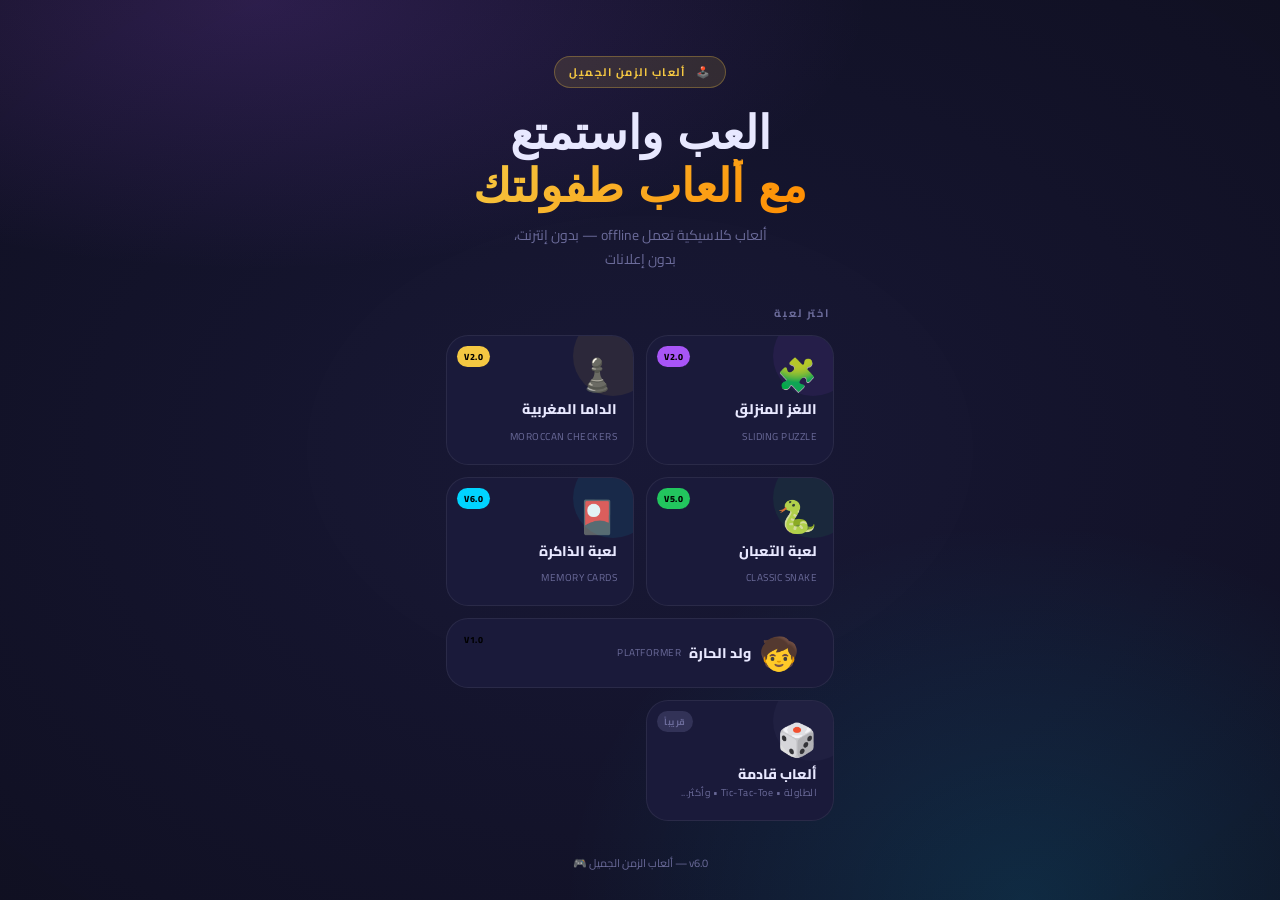
==== index.html @ 4010bbec "📚 README: توثيق جميع الألعاب الخمسة + تحديث Meta Tags - إضافة الألعاب المفقودة للـ README:   • 🎮 ولد" ====
<!DOCTYPE html>
<html lang="ar" dir="rtl">
<head>
  <meta charset="UTF-8" />
  <meta name="viewport" content="width=device-width, initial-scale=1.0, user-scalable=no" />
  <meta name="theme-color" content="#1a1a2e" />
  <meta name="description" content="5 ألعاب كلاسيكية — Sliding Puzzle + الداما المغربية + ولد الحارة (Mario) + Memory + Snake — PWA تعمل Offline" />
  <meta name="apple-mobile-web-app-capable" content="yes" />
  <meta name="apple-mobile-web-app-status-bar-style" content="black-translucent" />
  <meta name="apple-mobile-web-app-title" content="Puzzle" />

  <!-- Open Graph / Social Sharing -->
  <meta property="og:type"        content="website" />
  <meta property="og:url"         content="https://ayad-mounir.github.io/Puzzle/" />
  <meta property="og:title"       content="🎮 ألعاب الزمن الجميل — 5 ألعاب كلاسيكية" />
  <meta property="og:description" content="🧩 Sliding Puzzle + ♟️ الداما المغربية + 🎮 ولد الحارة + 🃏 Memory + 🐍 Snake — 5 ألعاب PWA تعمل Offline" />
  <meta property="og:image"       content="https://ayad-mounir.github.io/Puzzle/icons/icon-512.png" />
  <meta name="twitter:card"       content="summary" />
  <meta name="twitter:title"      content="🎮 ألعاب الزمن الجميل — 5 ألعاب كلاسيكية" />
  <meta name="twitter:description" content="🧩 Sliding Puzzle + ♟️ الداما المغربية + 🎮 Mario + 🃏 Memory + 🐍 Snake — PWA Offline" />
  <meta name="twitter:image"      content="https://ayad-mounir.github.io/Puzzle/icons/icon-512.png" />
  <link rel="manifest" href="manifest.json" />
  <link rel="apple-touch-icon" href="icons/icon-192.png" />
  <title>🎮 ألعاب الزمن الجميل</title>

  <!-- Google Fonts -->
  <link rel="preconnect" href="https://fonts.googleapis.com" />
  <link rel="preconnect" href="https://fonts.gstatic.com" crossorigin />
  <link href="https://fonts.googleapis.com/css2?family=Syne:wght@400;700;800&family=Cairo:wght@400;600;700&display=swap" rel="stylesheet" />
  <link href="https://fonts.googleapis.com/css2?family=Press+Start+2P&display=swap" rel="stylesheet" />

  <!-- ============================================================
       STYLESHEETS — Modular Architecture
       ============================================================ -->
  <!-- Shared Foundation -->
  <link rel="stylesheet" href="shared/design-system.css" />
  <link rel="stylesheet" href="shared/layout.css" />
  <link rel="stylesheet" href="shared/overlays.css" />
  <!-- Games -->
  <link rel="stylesheet" href="games/sliding-puzzle/style.css" />
  <link rel="stylesheet" href="games/dama/style.css" />
  <link rel="stylesheet" href="games/snake/style.css" />
  <link rel="stylesheet" href="games/memory/style.css" />
  <link rel="stylesheet" href="games/mario/style.css" />
  <link rel="stylesheet" href="shared/home.css" />
</head>

<body>

  <!-- Loading Screen -->
  <div class="loading-screen" id="loadingScreen">
    <div class="loader-ring"></div>
  </div>

  <!-- ============================================================
       HOME SCREEN — صفحة الاختيار
  ============================================================ -->
  <div id="homeScreen">

    <div class="home-hero">
      <div class="home-badge">🕹️ &nbsp; ألعاب الزمن الجميل</div>
      <h1 class="home-title">العب واستمتع<br><span>مع ألعاب طفولتك</span></h1>
      <p class="home-subtitle">ألعاب كلاسيكية تعمل offline — بدون إنترنت، بدون إعلانات</p>
    </div>

    <div class="home-section-label">اختر لعبة</div>

    <div class="home-games-grid">

      <div class="home-game-card" data-game="puzzle" onclick="enterGame('puzzle')">
        <div class="home-card-badge">v2.0</div>
        <div class="home-card-emoji">🧩</div>
        <div class="home-card-name">اللغز المنزلق</div>
        <div class="home-card-sub">SLIDING PUZZLE</div>
      </div>

      <div class="home-game-card" data-game="dama" onclick="enterGame('dama')">
        <div class="home-card-badge">v2.0</div>
        <div class="home-card-emoji">♟️</div>
        <div class="home-card-name">الداما المغربية</div>
        <div class="home-card-sub">MOROCCAN CHECKERS</div>
      </div>

      <div class="home-game-card" data-game="snake" onclick="enterGame('snake')">
        <div class="home-card-badge">v5.0</div>
        <div class="home-card-emoji">🐍</div>
        <div class="home-card-name">لعبة التعبان</div>
        <div class="home-card-sub">CLASSIC SNAKE</div>
      </div>

      <div class="home-game-card" data-game="memory" onclick="enterGame('memory')">
        <div class="home-card-badge">v6.0</div>
        <div class="home-card-emoji">🎴</div>
        <div class="home-card-name">لعبة الذاكرة</div>
        <div class="home-card-sub">MEMORY CARDS</div>
      </div>

      <div class="home-game-card" data-game="mario" onclick="enterGame('mario')">
        <div class="home-card-badge">v1.0</div>
        <div class="home-card-emoji">🧒</div>
        <div class="home-card-name">ولد الحارة</div>
        <div class="home-card-sub">PLATFORMER</div>
      </div>

      <div class="home-game-card" data-game="coming">
        <div class="home-card-coming">قريباً</div>
        <div class="home-card-emoji">🎲</div>
        <div style="flex:1">
          <div class="home-card-name">ألعاب قادمة</div>
          <div class="home-card-sub">الطاولة • Tic-Tac-Toe • وأكثر...</div>
        </div>
      </div>

    </div>

    <div class="home-footer">v6.0 — ألعاب الزمن الجميل 🎮</div>

  </div>

  <!-- Confetti Canvas -->
  <canvas id="confetti-canvas"></canvas>

  <!-- Share Toast -->
  <div class="share-toast" id="shareToast">✅ تم النسخ للحافظة!</div>

  <!-- Win Overlay -->
  <div class="win-overlay" id="winOverlay" role="dialog" aria-modal="true" aria-label="لقد فزت!">
    <div class="win-card">
      <div class="win-emoji">🎉</div>
      <div class="win-title">أحسنت!</div>
      <div class="win-subtitle">لقد حللت اللغز بنجاح</div>
      <div class="win-stats">
        <div class="win-stat">
          <div class="win-stat-label">الوقت</div>
          <div class="win-stat-value" id="winTime">0:00</div>
        </div>
        <div class="win-stat">
          <div class="win-stat-label">الحركات</div>
          <div class="win-stat-value" id="winMoves">0</div>
        </div>
      </div>
      <div class="win-new-record hidden" id="newRecordBadge">⭐ رقم قياسي جديد!</div>
      <div class="win-actions">
        <button class="btn btn-secondary" onclick="closeWin()">✕ إغلاق</button>
        <button class="btn btn-primary" onclick="startNewGame()">🔄 لعبة جديدة</button>
      </div>
      <button class="btn btn-share" onclick="shareScore()">📤 شارك نتيجتك</button>
    </div>
  </div>

  <!-- Win Overlay داما -->
  <div class="dama-message" id="damaMessage">
    <div class="dama-message-card">
      <div class="dama-win-emoji" id="damaWinEmoji">🏆</div>
      <div class="dama-win-title" id="damaWinTitle">فزت!</div>
      <div class="dama-win-sub" id="damaWinSub">أحسنت اللعب</div>
      <div style="display:flex;gap:10px;justify-content:center;margin-top:8px">
        <button class="btn btn-secondary" onclick="closeDamaMsg()">✕ إغلاق</button>
        <button class="btn btn-primary" onclick="damaNewGame()">🔄 لعبة جديدة</button>
      </div>
    </div>
  </div>

  <!-- Snake Game Over Overlay -->
  <div class="snake-overlay" id="snakeOverlay" role="dialog" aria-modal="true">
    <div class="snake-overlay-card">
      <div class="snake-overlay-emoji">🐍</div>
      <div class="snake-overlay-title">انتهت اللعبة!</div>
      <div class="snake-overlay-score" id="snakeOverlayScore">النقاط: 0</div>
      <div class="snake-overlay-record" id="snakeOverlayRecord"></div>
      <div class="snake-overlay-btns">
        <button class="btn btn-primary" onclick="SNAKE.newGame()">🔄 مجدداً</button>
      </div>
    </div>
  </div>

  <!-- Main App -->
  <div class="app-wrapper" id="appWrapper">

    <!-- Header -->
    <header class="header">
      <button class="home-back-btn" onclick="goHome()" title="الرئيسية">🏠 الرئيسية</button>
      <h1 class="header-title" id="mainTitle">🧩 Sliding Puzzle</h1>
      <p class="header-subtitle" id="mainSubtitle">اللغز المنزلق الكلاسيكي</p>
    </header>

    <!-- Install Banner -->
    <div class="install-banner" id="installBanner">
      <div>📱</div>
      <div class="install-banner-text">
        <strong>ثبّت التطبيق</strong><br>العب بدون إنترنت من شاشتك الرئيسية
      </div>
      <button class="btn-install" id="installBtn">تثبيت</button>
    </div>


    <!-- Upload Area (Images Mode) -->
    <div class="upload-area" id="uploadArea">
      <div class="upload-icon">🖼️</div>
      <div class="upload-text">
        <span>اختر صورة</span> لتقطيعها كلغز<br>
        <small style="color:var(--text-muted)">أو سنستخدم الصورة الافتراضية</small>
      </div>
      <input type="file" id="imageInput" accept="image/*" style="display:none"/>
      <button class="btn-install" onclick="document.getElementById('imageInput').click()">رفع</button>
    </div>

    <!-- Hint Overlay -->
    <div class="hint-overlay" id="hintOverlay">
      <img class="hint-img" id="hintImg" src="" alt="الصورة الكاملة"/>
      <div class="hint-label">اضغط في أي مكان للإغلاق</div>
    </div>

    <!-- Mode Switcher -->
    <div class="mode-switcher" role="group" aria-label="نوع اللعبة">
      <button class="mode-btn active" id="btnNumbers" onclick="switchMode('numbers')">🔢 أرقام</button>
      <button class="mode-btn" id="btnLetters" onclick="switchMode('letters')">🔤 حروف</button>
      <button class="mode-btn" id="btnImages"  onclick="switchMode('images')">🖼️ صور</button>
    </div>

    <!-- Difficulty Switcher -->
    <div class="difficulty-switcher" role="group" aria-label="مستوى الصعوبة">
      <button class="diff-btn active" id="diff3" onclick="switchDifficulty(3)">3×3 سهل</button>
      <button class="diff-btn"        id="diff4" onclick="switchDifficulty(4)">4×4 متوسط</button>
      <button class="diff-btn"        id="diff5" onclick="switchDifficulty(5)">5×5 صعب</button>
    </div>

    <!-- Stats Bar -->
    <div class="stats-bar">
      <div class="stat-card">
        <div class="stat-label">الوقت</div>
        <div class="stat-value" id="timerDisplay">0:00</div>
      </div>
      <div class="stat-card">
        <div class="stat-label">الحركات</div>
        <div class="stat-value" id="movesDisplay">0</div>
      </div>
      <div class="stat-card">
        <div class="stat-label">أفضل وقت</div>
        <div class="stat-value highlight" id="bestTimeDisplay">—</div>
      </div>
    </div>

    <!-- Game Board -->
    <div class="board-container" id="boardContainer">
      <div class="board" id="board" role="grid" aria-label="لوحة اللغز"></div>
    </div>

    <!-- Action Buttons -->
    <div class="actions">
      <button class="btn btn-secondary" id="hintBtn" onclick="showHint()" style="display:none;">💡 تلميح</button>
      <button class="btn btn-secondary" onclick="startNewGame()">🔀 خلط جديد</button>
      <button class="btn btn-primary"  onclick="resetBoard()">↩ إعادة</button>
      <button class="btn btn-solver"   id="solverBtn" onclick="toggleSolver()">🤖 حل</button>
    </div>

    <!-- Solver Info Bar -->
    <div class="solver-info" id="solverInfo">
      <div class="solver-info-dot"></div>
      <span>الحل التلقائي جارٍ</span>
      <span class="solver-steps" id="solverStepsLeft">—</span>
      <span>خطوة متبقية</span>
    </div>

    <!-- Secondary Controls: Mute + Ghost -->
    <div class="secondary-controls">
      <button class="ctrl-btn" id="muteBtn" onclick="toggleMute()">🔊 الصوت</button>
      <button class="ctrl-btn" id="ghostBtn" onclick="toggleGhostMode()">👻 الشبح</button>
    </div>

    <!-- High Score Panel -->
    <div class="highscore-panel">
      <div class="highscore-title">أفضل النتائج</div>
      <div class="highscore-row">
        <div class="hs-item">
          <div class="hs-label">أقل حركات</div>
          <div class="hs-value" id="hsBestMoves">—</div>
        </div>
        <div class="hs-item">
          <div class="hs-label">أفضل وقت</div>
          <div class="hs-value" id="hsBestTime">—</div>
        </div>
        <div class="hs-item">
          <div class="hs-label">مجموع الألعاب</div>
          <div class="hs-value" id="hsTotalGames">0</div>
        </div>
      </div>
    </div>

    <!-- ============================================================
         DAMA SECTION — الداما المغربية
    ============================================================ -->
    <div id="damaSection">

      <!-- Stats -->
      <div class="dama-stats">
        <div class="dama-stat">
          <div class="dama-stat-label">قطع الأحمر</div>
          <div class="dama-stat-value red" id="damaRedCount">12</div>
        </div>
        <div class="dama-stat">
          <div class="dama-stat-label">الحركة رقم</div>
          <div class="dama-stat-value" id="damaMoveCount">0</div>
        </div>
        <div class="dama-stat">
          <div class="dama-stat-label">قطع الأزرق</div>
          <div class="dama-stat-value blue" id="damaBlueCount">12</div>
        </div>
      </div>

      <!-- Turn Indicator -->
      <div class="dama-turn">
        <div class="turn-dot" id="turnDot"></div>
        <span id="turnText">دور اللاعب الأحمر</span>
      </div>

      <!-- AI Badge -->
      <div class="dama-ai-badge" id="damaAiBadge">
        <div class="dama-ai-dot"></div>
        <span>الذكاء الاصطناعي يفكر...</span>
      </div>

      <!-- Board -->
      <div class="dama-board-wrap">
        <div class="dama-board" id="damaBoard"></div>
      </div>

      <!-- Actions -->
      <div class="dama-actions">
        <button class="btn btn-secondary" onclick="damaNewGame()">🔄 لعبة جديدة</button>
        <button class="btn btn-primary"   onclick="damaUndoMove()">↩ تراجع</button>
        <button class="btn btn-solver"    id="damaAiToggle" onclick="toggleDamaAI()">🤖 لاعب آلي</button>
      </div>

      <!-- Rules -->
      <div class="dama-rules">
        <div class="dama-rules-title">📖 قواعد الداما المغربية</div>
        <ul style="padding-right:16px">
          <li>🔴 الأحمر يبدأ من الأسفل ويتحرك للأعلى</li>
          <li>🔵 الأزرق يبدأ من الأعلى ويتحرك للأسفل</li>
          <li>الأكل: القفز فوق قطعة الخصم قطرياً</li>
          <li>الأكل إجباري — لا يمكن تفاديه</li>
          <li>الأكل المتعدد: إذا أمكن الأكل مرة أخرى تواصل</li>
          <li>♛ الملكة: تصل آخر صف وتتحرك بحرية قطرياً</li>
          <li>الفوز: من يأكل كل قطع الخصم أو يشلّه</li>
        </ul>
      </div>

    </div><!-- end damaSection -->

    <!-- ============================================================
         SNAKE SECTION — Retro CRT (ported from Snake-Game-Classic)
    ============================================================ -->
    <div id="snakeSection">

      <!-- HUD -->
      <div id="snakeHud">
        <div class="s-block">
          <div class="s-label">SCORE</div>
          <div class="s-val" id="snakeHudScore">0</div>
        </div>
        <div class="s-block">
          <div class="s-label">LEVEL</div>
          <div class="s-val" id="snakeHudLevel">1</div>
        </div>
        <div class="s-block">
          <div class="s-label">BEST</div>
          <div class="s-val" id="snakeHudBest">0</div>
        </div>
      </div>

      <!-- Canvas -->
      <div class="snake-board-wrap">
        <canvas id="snakeCanvas"></canvas>

        <!-- Level Flash -->
        <div id="snakeLevelFlash"></div>

        <!-- Start Overlay -->
        <div class="snake-ov show" id="snakeOvStart">
          <h2>SNAKE<br>CLASSIC</h2>
          <div class="ov-sub">أسهم / WASD للتحرك<br>SPACE للإيقاف المؤقت</div>
          <button class="snake-ov-btn" id="snakeOvStartBtn">&#9654;  START</button>
        </div>

        <!-- Pause Overlay -->
        <div class="snake-ov" id="snakeOvPause">
          <h2>PAUSED</h2>
          <button class="snake-ov-btn" id="snakeOvResumeBtn">&#9654;  RESUME</button>
        </div>

        <!-- Game Over Overlay -->
        <div class="snake-ov" id="snakeOvOver">
          <h2>GAME<br>OVER</h2>
          <div class="ov-score" id="snakeOvScore"></div>
          <button class="snake-ov-btn" id="snakeOvRetryBtn">&#8635;  PLAY AGAIN</button>
        </div>
      </div>

      <!-- D-Pad — fully inline, no CSS dependency -->
      <div id="snakeDpad" style="
        display:grid;
        grid-template-columns:repeat(3,1fr);
        grid-template-rows:repeat(2,48px);
        gap:6px;
        width:min(420px, 100vw - 16px);
        padding:10px 4px 0;
        direction:ltr;
      ">
        <div style="grid-column:2;grid-row:1">
          <button id="s-btn-up" style="width:100%;height:100%;background:rgba(0,255,65,.12);border:2px solid #00aa44;color:#00ff41;font-size:20px;border-radius:6px;cursor:pointer;">&#9650;</button>
        </div>
        <div style="grid-column:1;grid-row:2">
          <button id="s-btn-left" style="width:100%;height:100%;background:rgba(0,255,65,.12);border:2px solid #00aa44;color:#00ff41;font-size:20px;border-radius:6px;cursor:pointer;">&#9668;</button>
        </div>
        <div style="grid-column:2;grid-row:2">
          <button id="s-btn-down" style="width:100%;height:100%;background:rgba(0,255,65,.12);border:2px solid #00aa44;color:#00ff41;font-size:20px;border-radius:6px;cursor:pointer;">&#9660;</button>
        </div>
        <div style="grid-column:3;grid-row:2">
          <button id="s-btn-right" style="width:100%;height:100%;background:rgba(0,255,65,.12);border:2px solid #00aa44;color:#00ff41;font-size:20px;border-radius:6px;cursor:pointer;">&#9658;</button>
        </div>
      </div>

      <!-- Speed -->
      <div class="snake-speed">
        <button class="speed-btn" data-speed="slow"   onclick="SNAKE.setSpeed('slow')">&#x1F422; SLOW</button>
        <button class="speed-btn active" data-speed="medium" onclick="SNAKE.setSpeed('medium')">&#x1F40D; NORMAL</button>
        <button class="speed-btn" data-speed="fast"   onclick="SNAKE.setSpeed('fast')">&#x26A1; FAST</button>
      </div>

      <div id="snakePauseHint">[ SPACE ] PAUSE</div>

    </div><!-- end snakeSection -->

    <!-- ============================================================
         MEMORY SECTION — لعبة الذاكرة
    ============================================================ -->
    <div id="memorySection">

      <!-- Stats -->
      <div class="mem-stats">
        <div class="mem-stat">
          <div class="mem-stat-label">الوقت</div>
          <div class="mem-stat-value" id="memTimer">0:00</div>
        </div>
        <div class="mem-stat">
          <div class="mem-stat-label">الحركات</div>
          <div class="mem-stat-value" id="memMoves">0</div>
        </div>
        <div class="mem-stat">
          <div class="mem-stat-label">الأزواج</div>
          <div class="mem-stat-value" id="memPairs">0 / 8</div>
        </div>
        <div class="mem-stat">
          <div class="mem-stat-label">أفضل</div>
          <div class="mem-stat-value highlight" id="memBest">—</div>
        </div>
      </div>

      <!-- Difficulty -->
      <div class="mem-difficulty">
        <button class="mem-diff-btn active" id="memDiff4">4×4 سهل</button>
        <button class="mem-diff-btn"        id="memDiff6">6×6 صعب</button>
      </div>

      <!-- Board -->
      <div class="mem-board-wrap">
        <div class="mem-board grid-4" id="memBoard"></div>
      </div>

      <!-- Actions -->
      <div class="mem-actions">
        <button class="btn btn-primary" id="memNewBtn">🔀 لعبة جديدة</button>
      </div>

    </div><!-- end memorySection -->

    <!-- Win Overlay — Memory -->
    <div class="mem-win-overlay" id="memWinOverlay">
      <div class="mem-win-card">
        <div class="mem-win-emoji">🎉</div>
        <div class="mem-win-title">أحسنت!</div>
        <div class="mem-win-sub">وجدت كل الأزواج</div>
        <div class="mem-win-stats">
          <div class="mem-win-stat">
            <div class="mem-win-stat-label">الوقت</div>
            <div class="mem-win-stat-value" id="memWinTime">0:00</div>
          </div>
          <div class="mem-win-stat">
            <div class="mem-win-stat-label">الحركات</div>
            <div class="mem-win-stat-value" id="memWinMoves">0</div>
          </div>
        </div>
        <div class="mem-record-badge" id="memRecordBadge">⭐ رقم قياسي جديد!</div>
        <div class="mem-win-btns">
          <button class="btn btn-secondary" id="memWinClose">✕ إغلاق</button>
          <button class="btn btn-primary"   id="memWinNew">🔄 مجدداً</button>
        </div>
      </div>
    </div>

    <footer class="footer" id="mainFooter">v5.0 — التعبان الكلاسيكي 🐍</footer>

    <!-- ============================================================
         MARIO SECTION — ولد الحارة
    ============================================================ -->
    <div id="marioSection">

      <!-- Rotate Prompt -->
      <div class="mario-rotate-prompt" id="marioRotatePrompt">
        <div class="rotate-icon">📱</div>
        <div class="rotate-text">دوّر الشاشة للعب أفضل!</div>
        <div class="rotate-sub">اللعبة مصممة للعرض الأفقي</div>
        <button class="rotate-skip-btn" id="marioRotateSkip">العب عمودياً</button>
      </div>

      <!-- Game -->
      <div class="mario-game-wrap">
        <canvas id="platformerCanvas"></canvas>

        <!-- Controls -->
        <div class="mario-controls" dir="ltr">
          <div class="mario-dpad">
            <button class="mario-btn" id="p-btn-left">◀</button>
            <button class="mario-btn" id="p-btn-right">▶</button>
          </div>
          <button class="mario-btn" id="p-btn-pause">⏸</button>
          <button class="mario-btn" id="p-btn-jump">⬆</button>
        </div>
      </div>

    </div>

  </div><!-- end app-wrapper -->

  <!-- ============================================================
       SCRIPTS — Load Order Matters
       ============================================================ -->
  <script src="shared/utils.js"></script>
  <script src="games/sliding-puzzle/solver.js"></script>
  <script src="games/sliding-puzzle/game.js"></script>
  <script src="games/dama/game.js"></script>
  <script src="games/snake/game.js"></script>
  <script src="games/memory/game.js"></script>
  <script src="games/mario/game.js"></script>
  <script src="shared/app.js"></script>

</body>
</html>
---- shared/design-system.css ----
/* ============================================================
       DESIGN SYSTEM — VARIABLES
    ============================================================ */
    :root {
      --bg-deep:        #0d0d1a;
      --bg-surface:     #12122a;
      --bg-card:        #1a1a3a;
      --bg-tile:        #1e2050;
      --tile-face:      #252868;
      --tile-shadow-d:  #0a0a1c;
      --tile-shadow-l:  #2e3480;
      --accent-gold:    #f5c842;
      --accent-cyan:    #00d4ff;
      --accent-violet:  #a855f7;
      --text-primary:   #e8e8ff;
      --text-muted:     #6b6b9a;
      --text-tile:      #ffffff;
      --success:        #22c55e;
      --danger:         #ef4444;
      --radius-tile:    14px;
      --radius-card:    20px;
      --gap:            10px;
      --tile-size:      min(calc((90vw - 40px) / 3), 140px);
      --transition-tile: 220ms cubic-bezier(0.34, 1.56, 0.64, 1);
    }

    /* ============================================================
       RESET & BASE
    ============================================================ */
    *, *::before, *::after {
      box-sizing: border-box;
      margin: 0;
      padding: 0;
      -webkit-tap-highlight-color: transparent;
    }

    html, body {
      height: 100%;
      overscroll-behavior: none;
      overflow: hidden;
    }

    body {
      font-family: 'Cairo', 'Syne', sans-serif;
      background: var(--bg-deep);
      color: var(--text-primary);
      min-height: 100dvh;
      display: flex;
      flex-direction: column;
      align-items: center;
      overflow-x: hidden;
      overflow-y: auto;
      -webkit-overflow-scrolling: touch;
    }

    /* ============================================================
       ANIMATED BACKGROUND
    ============================================================ */
    body::before {
      content: '';
      position: fixed;
      inset: 0;
      background:
        radial-gradient(ellipse 80% 60% at 20% 10%, rgba(168, 85, 247, 0.12) 0%, transparent 60%),
        radial-gradient(ellipse 60% 80% at 80% 90%, rgba(0, 212, 255, 0.10) 0%, transparent 60%),
        radial-gradient(ellipse 100% 100% at 50% 50%, rgba(26, 26, 58, 0.8) 0%, var(--bg-deep) 100%);
      pointer-events: none;
      z-index: 0;
    }
---- shared/layout.css ----
/* ============================================================
   LAYOUT — WRAPPER, HEADER, GAME SELECTOR, FOOTER, RESPONSIVE, LOADING, INSTALL BANNER
   ============================================================ */

    /* ============================================================
       LAYOUT WRAPPER
    ============================================================ */
    .app-wrapper {
      position: relative;
      z-index: 1;
      width: 100%;
      max-width: 480px;
      min-height: 100dvh;
      padding: 20px 16px 32px;
      display: flex;
      flex-direction: column;
      align-items: center;
      gap: 18px;
    }

    /* ============================================================
       HEADER
    ============================================================ */
    .header {
      width: 100%;
      text-align: center;
      position: relative;
    }

    .header-title {
      font-family: 'Syne', sans-serif;
      font-size: clamp(1.8rem, 7vw, 2.4rem);
      font-weight: 800;
      letter-spacing: -0.5px;
      background: linear-gradient(135deg, var(--accent-gold) 0%, var(--accent-cyan) 60%, var(--accent-violet) 100%);
      -webkit-background-clip: text;
      -webkit-text-fill-color: transparent;
      background-clip: text;
      line-height: 1.1;
    }

    .header-subtitle {
      font-size: 0.8rem;
      color: var(--text-muted);
      margin-top: 4px;
      letter-spacing: 2px;
      text-transform: uppercase;
    }


    /* ============================================================
       INSTALL BANNER
    ============================================================ */
    .install-banner {
      width: 100%;
      background: linear-gradient(135deg, rgba(168,85,247,0.15), rgba(0,212,255,0.1));
      border: 1px solid rgba(168,85,247,0.25);
      border-radius: var(--radius-card);
      padding: 14px 16px;
      display: flex;
      align-items: center;
      gap: 12px;
      display: none;
    }

    .install-banner.visible {
      display: flex;
    }

    .install-banner-text {
      flex: 1;
      font-size: 0.82rem;
      color: var(--text-primary);
      line-height: 1.4;
    }

    .install-banner-text strong {
      color: var(--accent-cyan);
    }

    .btn-install {
      background: linear-gradient(135deg, var(--accent-violet), var(--accent-cyan));
      color: #fff;
      border: none;
      border-radius: 50px;
      padding: 8px 16px;
      font-family: 'Cairo', sans-serif;
      font-size: 0.78rem;
      font-weight: 700;
      cursor: pointer;
      white-space: nowrap;
      box-shadow: 0 2px 10px rgba(168,85,247,0.3);
    }

    /* ============================================================
       FOOTER
    ============================================================ */
    .footer {
      text-align: center;
      color: var(--text-muted);
      font-size: 0.7rem;
      letter-spacing: 1px;
      opacity: 0.6;
    }

    /* ============================================================
       RESPONSIVE
    ============================================================ */
    @media (min-width: 480px) {
      .app-wrapper {
        padding: 28px 24px 40px;
        gap: 20px;
      }

      .board-container {
        max-width: 400px;
      }
    }

    @media (prefers-reduced-motion: reduce) {
      .tile {
        transition: none !important;
      }
    }


    /* ============================================================
       LOADING SCREEN
    ============================================================ */
    .loading-screen {
      position: fixed;
      inset: 0;
      background: var(--bg-deep);
      display: flex;
      align-items: center;
      justify-content: center;
      z-index: 2000;
      transition: opacity 500ms ease;
    }

    .loading-screen.hidden {
      opacity: 0;
      display: none !important;
      pointer-events: none;
    }

    .loader-ring {
      width: 56px;
      height: 56px;
      border: 3px solid rgba(255,255,255,0.05);
      border-top-color: var(--accent-violet);
      border-right-color: var(--accent-cyan);
      border-radius: 50%;
      animation: spin 800ms linear infinite;
    }

    @keyframes spin {
      to { transform: rotate(360deg); }
    }


    /* ── Back to Home button ── */
    .home-back-btn {
      position: absolute;
      left: 12px;
      top: 50%;
      transform: translateY(-50%);
      background: rgba(255,255,255,0.07);
      border: 1px solid rgba(255,255,255,0.12);
      border-radius: 12px;
      color: var(--text-muted);
      font-size: 12px;
      font-weight: 700;
      padding: 7px 11px;
      cursor: pointer;
      transition: all 180ms ease;
      font-family: 'Cairo', sans-serif;
      white-space: nowrap;
      direction: rtl;
    }
    .home-back-btn:hover {
      background: rgba(255,255,255,0.13);
      color: var(--text-primary);
    }

    /* ============================================================
       GAME SELECTOR — 2×2 GRID
    ============================================================ */
    .game-selector {
      width: 100%;
      display: grid;
      grid-template-columns: 1fr 1fr;
      gap: 8px;
    }

    .game-tab {
      padding: 12px 8px;
      border-radius: 16px;
      border: 1.5px solid rgba(255,255,255,0.08);
      cursor: pointer;
      font-family: 'Cairo', sans-serif;
      font-size: 0.88rem;
      font-weight: 700;
      color: var(--text-muted);
      background: var(--bg-card);
      transition: all 220ms ease;
      white-space: nowrap;
      text-align: center;
      letter-spacing: 0.3px;
    }

    .game-tab.active {
      background: linear-gradient(135deg, #f5c842, #ff8c00);
      color: #1a0a00;
      border-color: transparent;
      box-shadow: 0 4px 16px rgba(245,200,66,0.4);
    }

    .game-tab:hover:not(.active) {
      border-color: rgba(255,255,255,0.18);
      color: var(--text-primary);
    }
---- shared/overlays.css ----
/* ============================================================
   OVERLAYS — WIN, CONFETTI, SHARE
   ============================================================ */

    /* ============================================================
       WIN OVERLAY
    ============================================================ */
    .win-overlay {
      position: fixed;
      inset: 0;
      background: rgba(10, 10, 26, 0.88);
      backdrop-filter: blur(12px);
      -webkit-backdrop-filter: blur(12px);
      display: flex;
      align-items: center;
      justify-content: center;
      z-index: 1000;
      opacity: 0;
      visibility: hidden;
      transition: opacity 400ms ease, visibility 400ms ease;
    }

    .win-overlay.visible {
      opacity: 1;
      visibility: visible;
    }

    .win-card {
      background: var(--bg-card);
      border-radius: 28px;
      padding: 36px 32px;
      text-align: center;
      max-width: 320px;
      width: 90%;
      border: 1px solid rgba(255,255,255,0.08);
      box-shadow:
        0 30px 80px rgba(0,0,0,0.8),
        0 0 60px rgba(168,85,247,0.2),
        inset 0 1px 0 rgba(255,255,255,0.08);
      transform: scale(0.8) translateY(20px);
      transition: transform 400ms cubic-bezier(0.34, 1.56, 0.64, 1);
    }

    .win-overlay.visible .win-card {
      transform: scale(1) translateY(0);
    }

    .win-emoji {
      font-size: 4rem;
      line-height: 1;
      margin-bottom: 12px;
      animation: bounce-emoji 600ms cubic-bezier(0.34, 1.56, 0.64, 1) 200ms both;
    }

    @keyframes bounce-emoji {
      from { transform: scale(0) rotate(-10deg); }
      to   { transform: scale(1) rotate(0deg); }
    }

    .win-title {
      font-family: 'Syne', sans-serif;
      font-size: 1.8rem;
      font-weight: 800;
      background: linear-gradient(135deg, var(--accent-gold), var(--accent-cyan));
      -webkit-background-clip: text;
      -webkit-text-fill-color: transparent;
      background-clip: text;
      margin-bottom: 6px;
    }

    .win-subtitle {
      color: var(--text-muted);
      font-size: 0.85rem;
      margin-bottom: 24px;
    }

    .win-stats {
      display: flex;
      gap: 12px;
      justify-content: center;
      margin-bottom: 24px;
    }

    .win-stat {
      background: var(--bg-surface);
      border-radius: 14px;
      padding: 12px 20px;
      min-width: 100px;
    }

    .win-stat-label {
      font-size: 0.65rem;
      color: var(--text-muted);
      letter-spacing: 1.5px;
      text-transform: uppercase;
      margin-bottom: 4px;
    }

    .win-stat-value {
      font-family: 'Syne', sans-serif;
      font-size: 1.4rem;
      font-weight: 700;
      color: var(--accent-gold);
    }

    .win-new-record {
      background: linear-gradient(135deg, rgba(245,200,66,0.15), rgba(245,200,66,0.05));
      border: 1px solid rgba(245,200,66,0.3);
      border-radius: 50px;
      padding: 6px 16px;
      font-size: 0.75rem;
      color: var(--accent-gold);
      letter-spacing: 1px;
      margin-bottom: 16px;
      display: inline-block;
    }

    .win-new-record.hidden { display: none; }

    .win-actions {
      display: flex;
      gap: 10px;
    }

    /* ============================================================
       CONFETTI CANVAS
    ============================================================ */
    #confetti-canvas {
      position: fixed;
      inset: 0;
      pointer-events: none;
      z-index: 999;
    }


    /* ============================================================
       SHARE BUTTON (Win Overlay)
    ============================================================ */
    .btn-share {
      background: linear-gradient(135deg, #0ea5e9 0%, #06b6d4 100%);
      color: #fff;
      box-shadow: 0 4px 16px rgba(14,165,233,0.3), inset 0 1px 0 rgba(255,255,255,0.2);
      margin-top: 8px;
      width: 100%;
    }

    .btn-share:hover {
      background: linear-gradient(135deg, #38bdf8 0%, #22d3ee 100%);
      box-shadow: 0 6px 20px rgba(14,165,233,0.4);
      transform: translateY(-1px);
    }

    .share-toast {
      position: fixed;
      bottom: 32px;
      left: 50%;
      transform: translateX(-50%) translateY(20px);
      background: var(--bg-card);
      color: var(--accent-cyan);
      border: 1px solid rgba(0,212,255,0.3);
      border-radius: 50px;
      padding: 10px 24px;
      font-size: 0.85rem;
      font-weight: 600;
      z-index: 2000;
      opacity: 0;
      transition: opacity 300ms ease, transform 300ms ease;
      pointer-events: none;
      white-space: nowrap;
    }

    .share-toast.visible {
      opacity: 1;
      transform: translateX(-50%) translateY(0);
    }
---- games/sliding-puzzle/style.css ----
/* ============================================================
   SLIDING PUZZLE — Styles
   ============================================================ */

    /* ============================================================
       MODE SWITCHER
    ============================================================ */
    .mode-switcher {
      display: flex;
      gap: 8px;
      background: var(--bg-card);
      border-radius: 50px;
      padding: 5px;
      border: 1px solid rgba(255,255,255,0.06);
      box-shadow:
        0 4px 20px rgba(0,0,0,0.4),
        inset 0 1px 0 rgba(255,255,255,0.05);
    }

    .mode-btn {
      padding: 8px 18px;
      border-radius: 50px;
      border: none;
      cursor: pointer;
      font-family: 'Cairo', sans-serif;
      font-size: 0.82rem;
      font-weight: 600;
      letter-spacing: 0.5px;
      color: var(--text-muted);
      background: transparent;
      transition: all 200ms ease;
      white-space: nowrap;
    }

    .mode-btn.active {
      background: linear-gradient(135deg, var(--accent-violet), var(--accent-cyan));
      color: #fff;
      box-shadow: 0 2px 12px rgba(168, 85, 247, 0.4);
    }

    .mode-btn:hover:not(.active) {
      color: var(--text-primary);
    }

    /* ============================================================
       STATS BAR
    ============================================================ */
    .stats-bar {
      width: 100%;
      display: grid;
      grid-template-columns: 1fr 1fr 1fr;
      gap: 10px;
    }

    .stat-card {
      background: var(--bg-card);
      border-radius: var(--radius-card);
      padding: 12px 10px;
      text-align: center;
      border: 1px solid rgba(255,255,255,0.05);
      box-shadow:
        0 4px 16px rgba(0,0,0,0.3),
        inset 0 1px 0 rgba(255,255,255,0.06);
    }

    .stat-label {
      font-size: 0.65rem;
      color: var(--text-muted);
      letter-spacing: 1.5px;
      text-transform: uppercase;
      margin-bottom: 4px;
    }

    .stat-value {
      font-family: 'Syne', sans-serif;
      font-size: 1.4rem;
      font-weight: 700;
      color: var(--text-primary);
      line-height: 1;
    }

    .stat-value.highlight {
      background: linear-gradient(135deg, var(--accent-gold), #ff9f43);
      -webkit-background-clip: text;
      -webkit-text-fill-color: transparent;
      background-clip: text;
    }


    /* ============================================================
       GAME BOARD CONTAINER
    ============================================================ */
    .board-container {
      width: 100%;
      aspect-ratio: 1;
      max-width: min(90vw, 440px);
      position: relative;
    }

    /* Decorative glow ring */
    .board-container::before {
      content: '';
      position: absolute;
      inset: -3px;
      border-radius: calc(var(--radius-card) + 4px);
      background: linear-gradient(135deg, var(--accent-violet), var(--accent-cyan), var(--accent-gold));
      opacity: 0.25;
      filter: blur(8px);
      z-index: -1;
      transition: opacity 400ms ease;
    }

    .board-container.winning::before {
      opacity: 0.8;
      animation: pulse-ring 1s ease infinite;
    }

    @keyframes pulse-ring {
      0%, 100% { opacity: 0.8; transform: scale(1); }
      50%       { opacity: 0.5; transform: scale(1.02); }
    }

    /* ============================================================
       GAME BOARD (GRID)
    ============================================================ */
    .board {
      width: 100%;
      height: 100%;
      background: var(--bg-card);
      border-radius: var(--radius-card);
      border: 1px solid rgba(255,255,255,0.06);
      box-shadow:
        0 20px 60px rgba(0,0,0,0.6),
        inset 0 1px 0 rgba(255,255,255,0.06),
        inset 0 -1px 0 rgba(0,0,0,0.4);
      display: grid;
      grid-template-columns: repeat(3, 1fr);
      grid-template-rows: repeat(3, 1fr);
      gap: var(--gap);
      padding: var(--gap);
      position: relative;
      overflow: hidden;
    }

    /* ============================================================
       TILES
    ============================================================ */
    .tile {
      border-radius: var(--radius-tile);
      cursor: pointer;
      position: relative;
      transition:
        transform var(--transition-tile),
        box-shadow 200ms ease;
      user-select: none;
      overflow: hidden;
      will-change: transform;
    }

    /* Numbers & Letters tile styling */
    .tile[data-mode="numbers"],
    .tile[data-mode="letters"] {
      background: linear-gradient(145deg, var(--tile-shadow-l), var(--tile-face));
      box-shadow:
        4px 4px 12px var(--tile-shadow-d),
        -2px -2px 8px rgba(255,255,255,0.04),
        inset 0 1px 0 rgba(255,255,255,0.12),
        inset 0 -1px 0 rgba(0,0,0,0.3);
      display: flex;
      align-items: center;
      justify-content: center;
    }

    /* The raised face highlight */
    .tile[data-mode="numbers"]::before,
    .tile[data-mode="letters"]::before {
      content: '';
      position: absolute;
      inset: 0;
      border-radius: inherit;
      background: linear-gradient(145deg,
        rgba(255,255,255,0.12) 0%,
        rgba(255,255,255,0.02) 40%,
        transparent 100%);
      pointer-events: none;
    }

    /* Bottom-edge depth shadow */
    .tile[data-mode="numbers"]::after,
    .tile[data-mode="letters"]::after {
      content: '';
      position: absolute;
      bottom: 0; left: 6px; right: 6px;
      height: 3px;
      border-radius: 0 0 4px 4px;
      background: rgba(0,0,0,0.5);
      filter: blur(2px);
    }

    .tile-number {
      font-family: 'Syne', sans-serif;
      font-size: calc(clamp(1.6rem, 5vw, 2.2rem) * var(--font-scale, 1));
      font-weight: 800;
      color: var(--text-tile);
      text-shadow:
        0 2px 6px rgba(0,0,0,0.5),
        0 1px 0 rgba(255,255,255,0.15);
      letter-spacing: -1px;
      position: relative;
      z-index: 1;
    }

    /* Hover state */
    .tile:hover:not(.empty) {
      transform: translateY(-2px) scale(1.03);
      box-shadow:
        6px 8px 20px var(--tile-shadow-d),
        -2px -2px 8px rgba(255,255,255,0.06),
        inset 0 1px 0 rgba(255,255,255,0.15),
        inset 0 -1px 0 rgba(0,0,0,0.3);
    }

    /* Active (press) state */
    .tile:active:not(.empty) {
      transform: translateY(1px) scale(0.97);
      box-shadow:
        2px 2px 8px var(--tile-shadow-d),
        inset 0 2px 4px rgba(0,0,0,0.4);
      transition-duration: 80ms;
    }

    /* Sliding animation state */
    .tile.sliding {
      z-index: 10;
      animation: tile-slide-bump 220ms cubic-bezier(0.34, 1.56, 0.64, 1);
    }

    @keyframes tile-slide-bump {
      0%   { transform: scale(1); }
      40%  { transform: scale(1.06) translateY(-3px); }
      100% { transform: scale(1); }
    }

    /* Empty cell */
    .tile.empty {
      background: rgba(0,0,0,0.25);
      box-shadow:
        inset 3px 3px 10px rgba(0,0,0,0.5),
        inset -1px -1px 4px rgba(255,255,255,0.02);
      cursor: default;
      border-radius: var(--radius-tile);
    }

    /* Win highlight on tiles */
    .tile.win-tile {
      animation: win-glow 600ms ease forwards;
    }

    @keyframes win-glow {
      0%   { box-shadow: 4px 4px 12px var(--tile-shadow-d), -2px -2px 8px rgba(255,255,255,0.04); }
      50%  { box-shadow: 0 0 30px rgba(245, 200, 66, 0.6), 0 0 60px rgba(0,212,255,0.3); }
      100% { box-shadow: 0 0 20px rgba(34,197,94,0.5), inset 0 0 10px rgba(34,197,94,0.1); }
    }

    /* ============================================================
       TILE NUMBER COLORS (gradient per number)
    ============================================================ */
    .tile[data-value="1"] .tile-number { color: #60a5fa; }
    .tile[data-value="2"] .tile-number { color: #a78bfa; }
    .tile[data-value="3"] .tile-number { color: #f472b6; }
    .tile[data-value="4"] .tile-number { color: #fb923c; }
    .tile[data-value="5"] .tile-number { color: #facc15; }
    .tile[data-value="6"] .tile-number { color: #34d399; }
    .tile[data-value="7"] .tile-number { color: #22d3ee; }
    .tile[data-value="8"] .tile-number { color: #f87171; }


    /* ============================================================
       ACTION BUTTONS
    ============================================================ */
    .actions {
      display: flex;
      gap: 10px;
      width: 100%;
    }

    .btn {
      flex: 1;
      padding: 14px 12px;
      border: none;
      border-radius: 50px;
      cursor: pointer;
      font-family: 'Cairo', sans-serif;
      font-size: 0.88rem;
      font-weight: 700;
      letter-spacing: 0.5px;
      transition: all 180ms ease;
      position: relative;
      overflow: hidden;
    }

    .btn::before {
      content: '';
      position: absolute;
      inset: 0;
      background: linear-gradient(180deg, rgba(255,255,255,0.12) 0%, transparent 50%);
      border-radius: inherit;
      pointer-events: none;
    }

    .btn:active {
      transform: scale(0.96);
    }

    .btn-primary {
      background: linear-gradient(135deg, var(--accent-violet) 0%, #7c3aed 100%);
      color: #fff;
      box-shadow:
        0 4px 20px rgba(168, 85, 247, 0.4),
        inset 0 1px 0 rgba(255,255,255,0.2);
    }

    .btn-primary:hover {
      background: linear-gradient(135deg, #b46ef9 0%, #8b5cf6 100%);
      box-shadow: 0 6px 24px rgba(168, 85, 247, 0.5);
      transform: translateY(-1px);
    }

    .btn-secondary {
      background: var(--bg-card);
      color: var(--text-primary);
      border: 1px solid rgba(255,255,255,0.08);
      box-shadow:
        0 4px 16px rgba(0,0,0,0.3),
        inset 0 1px 0 rgba(255,255,255,0.06);
    }

    .btn-secondary:hover {
      background: var(--bg-tile);
      border-color: rgba(255,255,255,0.12);
      transform: translateY(-1px);
    }

    /* ============================================================
       HIGH SCORE PANEL
    ============================================================ */
    .highscore-panel {
      width: 100%;
      background: var(--bg-card);
      border-radius: var(--radius-card);
      padding: 14px 18px;
      border: 1px solid rgba(255,255,255,0.05);
      box-shadow:
        0 4px 16px rgba(0,0,0,0.3),
        inset 0 1px 0 rgba(255,255,255,0.05);
    }

    .highscore-title {
      font-size: 0.7rem;
      color: var(--text-muted);
      letter-spacing: 2px;
      text-transform: uppercase;
      margin-bottom: 10px;
      display: flex;
      align-items: center;
      gap: 6px;
    }

    .highscore-title::before {
      content: '🏆';
      font-size: 0.85rem;
    }

    .highscore-row {
      display: flex;
      justify-content: space-between;
      align-items: center;
    }

    .hs-item {
      text-align: center;
    }

    .hs-label {
      font-size: 0.65rem;
      color: var(--text-muted);
      letter-spacing: 1px;
      text-transform: uppercase;
    }

    .hs-value {
      font-family: 'Syne', sans-serif;
      font-size: 1.1rem;
      font-weight: 700;
      color: var(--accent-gold);
    }


    /* ============================================================
       IMAGE MODE TILES
    ============================================================ */
    .tile[data-mode="images"] {
      background-size: cover;
      background-repeat: no-repeat;
      cursor: pointer;
      overflow: hidden;
    }

    .tile[data-mode="images"]::before {
      content: '';
      position: absolute;
      inset: 0;
      border-radius: inherit;
      background: linear-gradient(145deg,
        rgba(255,255,255,0.10) 0%,
        rgba(255,255,255,0.02) 40%,
        transparent 100%);
      pointer-events: none;
      z-index: 1;
    }

    /* Upload area */
    .upload-area {
      width: 100%;
      background: var(--bg-card);
      border: 2px dashed rgba(168,85,247,0.3);
      border-radius: var(--radius-card);
      padding: 16px;
      display: none;
      align-items: center;
      gap: 12px;
      cursor: pointer;
      transition: border-color 200ms ease, background 200ms ease;
    }

    .upload-area.visible {
      display: flex;
    }

    .upload-area:hover {
      border-color: rgba(168,85,247,0.6);
      background: var(--bg-tile);
    }

    .upload-icon {
      font-size: 1.8rem;
      flex-shrink: 0;
    }

    .upload-text {
      flex: 1;
      font-size: 0.82rem;
      color: var(--text-primary);
      line-height: 1.4;
    }

    .upload-text span {
      color: var(--accent-violet);
      font-weight: 700;
    }

    /* Hint overlay */
    .hint-overlay {
      position: fixed;
      inset: 0;
      background: rgba(10,10,26,0.85);
      backdrop-filter: blur(8px);
      display: flex;
      align-items: center;
      justify-content: center;
      z-index: 900;
      opacity: 0;
      visibility: hidden;
      transition: opacity 300ms ease, visibility 300ms ease;
    }

    .hint-overlay.visible {
      opacity: 1;
      visibility: visible;
    }

    .hint-img {
      max-width: min(85vw, 400px);
      max-height: min(85vh, 400px);
      border-radius: var(--radius-card);
      box-shadow: 0 30px 80px rgba(0,0,0,0.8);
      object-fit: cover;
    }

    .hint-label {
      position: absolute;
      bottom: 30%;
      font-size: 0.8rem;
      color: var(--text-muted);
      letter-spacing: 2px;
    }


    /* ============================================================
       DIFFICULTY SWITCHER
    ============================================================ */
    .difficulty-switcher {
      display: flex;
      gap: 8px;
      background: var(--bg-card);
      border-radius: 50px;
      padding: 5px;
      border: 1px solid rgba(255,255,255,0.06);
      box-shadow: 0 4px 20px rgba(0,0,0,0.4), inset 0 1px 0 rgba(255,255,255,0.05);
    }

    .diff-btn {
      padding: 7px 16px;
      border-radius: 50px;
      border: none;
      cursor: pointer;
      font-family: 'Cairo', sans-serif;
      font-size: 0.78rem;
      font-weight: 700;
      color: var(--text-muted);
      background: transparent;
      transition: all 200ms ease;
      white-space: nowrap;
    }

    .diff-btn.active {
      background: linear-gradient(135deg, #f5c842, #ff9f43);
      color: #000;
      box-shadow: 0 2px 12px rgba(245,200,66,0.4);
    }

    .diff-btn:hover:not(.active) {
      color: var(--text-primary);
    }


    /* ============================================================
       AI SOLVER
    ============================================================ */
    .btn-solver {
      background: linear-gradient(135deg, #22c55e 0%, #16a34a 100%);
      color: #fff;
      box-shadow: 0 4px 20px rgba(34,197,94,0.35), inset 0 1px 0 rgba(255,255,255,0.2);
    }

    .btn-solver:hover {
      background: linear-gradient(135deg, #4ade80 0%, #22c55e 100%);
      box-shadow: 0 6px 24px rgba(34,197,94,0.45);
      transform: translateY(-1px);
    }

    .btn-solver.solving {
      background: linear-gradient(135deg, #ef4444 0%, #dc2626 100%);
      box-shadow: 0 4px 20px rgba(239,68,68,0.35), inset 0 1px 0 rgba(255,255,255,0.2);
    }

    .solver-info {
      width: 100%;
      background: var(--bg-card);
      border-radius: var(--radius-card);
      padding: 12px 16px;
      border: 1px solid rgba(34,197,94,0.2);
      display: none;
      align-items: center;
      gap: 10px;
      font-size: 0.8rem;
      color: var(--text-muted);
    }

    .solver-info.visible { display: flex; }

    .solver-info-dot {
      width: 8px; height: 8px;
      border-radius: 50%;
      background: #22c55e;
      flex-shrink: 0;
      animation: pulse-dot 1s ease infinite;
    }

    @keyframes pulse-dot {
      0%,100% { opacity: 1; transform: scale(1); }
      50%      { opacity: 0.4; transform: scale(0.7); }
    }

    .solver-steps {
      color: #22c55e;
      font-weight: 700;
      font-family: 'Syne', sans-serif;
      font-size: 1rem;
      margin-right: auto;
    }


    /* ============================================================
       SECONDARY CONTROLS (Mute + Ghost)
    ============================================================ */
    .secondary-controls {
      display: flex;
      gap: 8px;
      justify-content: center;
      width: 100%;
    }

    .ctrl-btn {
      padding: 9px 18px;
      border-radius: 50px;
      border: 1px solid rgba(255,255,255,0.08);
      background: var(--bg-card);
      color: var(--text-muted);
      font-family: 'Cairo', sans-serif;
      font-size: 0.82rem;
      font-weight: 600;
      cursor: pointer;
      transition: all 200ms ease;
      box-shadow: 0 2px 8px rgba(0,0,0,0.2);
    }

    .ctrl-btn:hover {
      color: var(--text-primary);
      border-color: rgba(255,255,255,0.15);
      transform: translateY(-1px);
    }

    .ctrl-btn.active {
      background: linear-gradient(135deg, rgba(168,85,247,0.25), rgba(0,212,255,0.15));
      border-color: rgba(168,85,247,0.45);
      color: var(--accent-violet);
      box-shadow: 0 2px 12px rgba(168,85,247,0.2);
    }

    .ctrl-btn.muted {
      color: var(--danger);
      border-color: rgba(239,68,68,0.3);
    }

    /* ============================================================
       GHOST MODE — tile hints
    ============================================================ */
    .ghost-hint {
      position: absolute;
      bottom: 4px;
      right: 6px;
      font-family: 'Syne', sans-serif;
      font-size: 0.65rem;
      font-weight: 800;
      color: rgba(168, 85, 247, 0.45);
      pointer-events: none;
      z-index: 2;
      line-height: 1;
    }

    .tile.correct-pos {
      box-shadow:
        4px 4px 12px var(--tile-shadow-d),
        -2px -2px 8px rgba(255,255,255,0.04),
        inset 0 1px 0 rgba(255,255,255,0.12),
        0 0 14px rgba(34, 197, 94, 0.35);
    }

    .tile.correct-pos .ghost-hint {
      color: rgba(34, 197, 94, 0.6);
    }
---- games/dama/style.css ----
/* ============================================================
       داما SECTION
    ============================================================ */
    #damaSection {
      display: none;
      width: 100%;
      flex-direction: column;
      align-items: center;
      gap: 16px;
    }

    #damaSection.visible { display: flex; }

    .dama-title {
      font-family: 'Syne', sans-serif;
      font-size: clamp(1.6rem, 6vw, 2.2rem);
      font-weight: 800;
      background: linear-gradient(135deg, #f5c842 0%, #ff6b35 50%, #e91e63 100%);
      -webkit-background-clip: text;
      -webkit-text-fill-color: transparent;
      background-clip: text;
      text-align: center;
    }

    .dama-subtitle {
      font-size: 0.78rem;
      color: var(--text-muted);
      letter-spacing: 2px;
      text-transform: uppercase;
      text-align: center;
      margin-top: -10px;
    }

    /* Stats */
    .dama-stats {
      width: 100%;
      display: grid;
      grid-template-columns: 1fr 1fr 1fr;
      gap: 10px;
    }

    .dama-stat {
      background: var(--bg-card);
      border-radius: var(--radius-card);
      padding: 12px 8px;
      text-align: center;
      border: 1px solid rgba(255,255,255,0.05);
    }

    .dama-stat-label {
      font-size: 0.65rem;
      color: var(--text-muted);
      letter-spacing: 1px;
      text-transform: uppercase;
    }

    .dama-stat-value {
      font-family: 'Syne', sans-serif;
      font-size: 1.3rem;
      font-weight: 800;
      color: var(--accent-gold);
      margin-top: 2px;
    }

    .dama-stat-value.red { color: #ef4444; }
    .dama-stat-value.blue { color: var(--accent-cyan); }

    /* Board */
    .dama-board-wrap {
      width: 100%;
      max-width: 380px;
      background: var(--bg-card);
      border-radius: 20px;
      padding: 12px;
      border: 1px solid rgba(255,255,255,0.07);
      box-shadow: 0 8px 40px rgba(0,0,0,0.5);
    }

    .dama-board {
      width: 100%;
      aspect-ratio: 1;
      display: grid;
      grid-template-columns: repeat(8, 1fr);
      grid-template-rows: repeat(8, 1fr);
      gap: 2px;
      border-radius: 10px;
      overflow: hidden;
    }

    .dama-cell {
      display: flex;
      align-items: center;
      justify-content: center;
      cursor: pointer;
      transition: background 150ms ease;
      border-radius: 3px;
      position: relative;
    }

    .dama-cell.light { background: #c8a96e; }
    .dama-cell.dark  { background: #5d3a1a; }
    .dama-cell.dark:hover { background: #7a4e26; }
    .dama-cell.selected { background: rgba(245,200,66,0.55) !important; }
    .dama-cell.possible-move {
      background: rgba(34,197,94,0.45) !important;
    }
    .dama-cell.possible-move::after {
      content: '';
      width: 35%;
      height: 35%;
      border-radius: 50%;
      background: rgba(34,197,94,0.8);
      position: absolute;
    }
    .dama-cell.last-move { background: rgba(0,212,255,0.2) !important; }

    /* Pieces */
    .dama-piece {
      width: 78%;
      height: 78%;
      border-radius: 50%;
      display: flex;
      align-items: center;
      justify-content: center;
      font-size: 1.1rem;
      position: relative;
      transition: transform 180ms cubic-bezier(0.34,1.56,0.64,1);
      cursor: grab;
      user-select: none;
    }

    .dama-piece.red-piece {
      background: radial-gradient(circle at 35% 35%, #ff6b6b, #c0392b);
      border: 2.5px solid rgba(255,255,255,0.25);
      box-shadow:
        0 3px 10px rgba(0,0,0,0.5),
        inset 0 1px 3px rgba(255,255,255,0.3);
    }

    .dama-piece.blue-piece {
      background: radial-gradient(circle at 35% 35%, #74b9ff, #2980b9);
      border: 2.5px solid rgba(255,255,255,0.25);
      box-shadow:
        0 3px 10px rgba(0,0,0,0.5),
        inset 0 1px 3px rgba(255,255,255,0.3);
    }

    .dama-piece.king::after {
      content: '♛';
      font-size: 0.7em;
      position: absolute;
      top: 50%;
      left: 50%;
      transform: translate(-50%, -50%);
      color: #f5c842;
      text-shadow: 0 1px 3px rgba(0,0,0,0.8);
    }

    .dama-piece:hover { transform: scale(1.08); }

    /* Turn indicator */
    .dama-turn {
      width: 100%;
      display: flex;
      align-items: center;
      justify-content: center;
      gap: 10px;
      padding: 12px 20px;
      background: var(--bg-card);
      border-radius: 50px;
      border: 1px solid rgba(255,255,255,0.06);
      font-family: 'Cairo', sans-serif;
      font-weight: 700;
      font-size: 0.9rem;
      color: var(--text-primary);
      min-height: 52px;
      white-space: nowrap;
      overflow: hidden;
    }

    .turn-dot {
      width: 14px;
      height: 14px;
      border-radius: 50%;
      flex-shrink: 0;
    }

    .turn-dot.red  { background: radial-gradient(circle at 35% 35%, #ff6b6b, #c0392b); }
    .turn-dot.blue { background: radial-gradient(circle at 35% 35%, #74b9ff, #2980b9); }

    /* Message overlay */
    .dama-message {
      position: fixed;
      inset: 0;
      background: rgba(0,0,0,0.75);
      display: flex;
      align-items: center;
      justify-content: center;
      z-index: 200;
      opacity: 0;
      pointer-events: none;
      transition: opacity 300ms;
    }

    .dama-message.visible {
      opacity: 1;
      pointer-events: all;
    }

    .dama-message-card {
      background: var(--bg-card);
      border-radius: 28px;
      padding: 36px 40px;
      text-align: center;
      border: 1px solid rgba(255,255,255,0.1);
      box-shadow: 0 20px 60px rgba(0,0,0,0.7);
      max-width: 320px;
      width: 90%;
    }

    .dama-win-emoji { font-size: 3.5rem; margin-bottom: 12px; }
    .dama-win-title {
      font-family: 'Syne', sans-serif;
      font-size: 1.8rem;
      font-weight: 800;
      background: linear-gradient(135deg, var(--accent-gold), #ff6b35);
      -webkit-background-clip: text;
      -webkit-text-fill-color: transparent;
      background-clip: text;
      margin-bottom: 8px;
    }
    .dama-win-sub {
      color: var(--text-muted);
      font-size: 0.9rem;
      margin-bottom: 24px;
    }

    /* Buttons */
    .dama-actions {
      width: 100%;
      display: flex;
      gap: 10px;
      flex-wrap: wrap;
      justify-content: center;
    }

    .dama-rules {
      width: 100%;
      background: var(--bg-card);
      border-radius: 16px;
      padding: 16px;
      border: 1px solid rgba(255,255,255,0.06);
      font-size: 0.78rem;
      color: var(--text-muted);
      line-height: 1.7;
    }

    .dama-rules-title {
      font-weight: 700;
      color: var(--accent-gold);
      font-size: 0.85rem;
      margin-bottom: 8px;
    }

    .dama-rules li { margin-bottom: 4px; }

    /* AI thinking */
    .dama-ai-badge {
      position: fixed;
      bottom: 24px;
      left: 50%;
      transform: translateX(-50%);
      z-index: 100;
      display: flex;
      align-items: center;
      gap: 6px;
      padding: 6px 14px;
      background: rgba(30,20,60,0.92);
      border-radius: 50px;
      border: 1px solid rgba(168,85,247,0.4);
      font-size: 0.75rem;
      color: #c084fc;
      backdrop-filter: blur(12px);
      box-shadow: 0 2px 12px rgba(0,0,0,0.4);
      opacity: 0;
      pointer-events: none;
      transition: opacity 200ms ease;
    }
    .dama-ai-badge.visible {
      opacity: 1;
      pointer-events: all;
    }

    .dama-ai-dot {
      width: 8px; height: 8px;
      border-radius: 50%;
      background: var(--accent-violet);
      animation: pulse 1s infinite;
    }
---- games/snake/style.css ----
/* ============================================================
   SNAKE RETRO — CRT Style (RTL Fix)
   ============================================================ */

/* Force LTR على كل قسم التعبان */
#snakeSection {
  display: none;
  width: 100%;
  flex-direction: column;
  align-items: center;
  gap: 0;
  direction: ltr;
  text-align: left;
}
#snakeSection.visible {
  display: flex;
}

/* CRT Scanlines */
#snakeSection::before {
  content: '';
  position: fixed;
  inset: 0;
  z-index: 200;
  pointer-events: none;
  background: repeating-linear-gradient(
    to bottom,
    transparent 0px, transparent 2px,
    rgba(0,0,0,.06) 2px, rgba(0,0,0,.06) 4px
  );
  opacity: 0;
  transition: opacity .3s;
}
#snakeSection.visible::before { opacity: 1; }

/* HUD — أفقي دائماً */
#snakeHud {
  display: flex;
  flex-direction: row;
  justify-content: space-between;
  align-items: center;
  width: min(420px, 100vw - 16px);
  padding: 10px 8px;
  font-family: 'Press Start 2P', monospace;
  color: #00ff41;
  direction: ltr;
}
#snakeHud .s-block {
  display: flex;
  flex-direction: column;
  align-items: center;
  gap: 4px;
  min-width: 80px;
}
#snakeHud .s-label {
  color: #006618;
  font-size: 7px;
  letter-spacing: 1px;
}
#snakeHud .s-val {
  color: #00ff88;
  font-size: 14px;
  text-shadow: 0 0 12px #00ff88, 0 0 24px #00ff41;
}

/* Canvas Wrapper */
.snake-board-wrap {
  position: relative;
  width: min(420px, 100vw - 16px);
  aspect-ratio: 1 / 1;
  border: 2px solid #006618;
  box-shadow:
    0 0 0 1px #001800,
    0 0 24px rgba(0,255,65,.15),
    inset 0 0 40px rgba(0,0,0,.6);
  overflow: hidden;
  direction: ltr;
}
#snakeCanvas {
  display: block;
  width: 100%;
  height: 100%;
  image-rendering: pixelated;
  touch-action: none;
}

/* Level Flash */
#snakeLevelFlash {
  position: absolute;
  inset: 0;
  display: flex;
  align-items: center;
  justify-content: center;
  font-family: 'Press Start 2P', monospace;
  font-size: 14px;
  color: #00ff41;
  text-shadow: 0 0 24px #00ff41;
  pointer-events: none;
  opacity: 0;
  transition: opacity .3s;
  z-index: 5;
}
#snakeLevelFlash.show { opacity: 1; }

/* Overlays */
.snake-ov {
  display: none;
  position: absolute;
  inset: 0;
  background: rgba(5,15,5,.93);
  flex-direction: column;
  align-items: center;
  justify-content: center;
  gap: 18px;
  text-align: center;
  padding: 24px;
  z-index: 10;
  font-family: 'Press Start 2P', monospace;
  direction: ltr;
}
.snake-ov.show { display: flex; }

.snake-ov h2 {
  font-size: clamp(14px, 5vw, 22px);
  color: #00ff88;
  text-shadow: 0 0 20px #00ff88, 0 0 40px #00ff41;
  line-height: 1.7;
  letter-spacing: 3px;
}
.snake-ov .ov-sub {
  font-size: 7px;
  color: #006618;
  line-height: 2.4;
  direction: rtl;
  text-align: center;
}
.snake-ov .ov-score {
  font-size: 9px;
  color: #00cc33;
  line-height: 2.4;
  white-space: pre-line;
}
.snake-ov-btn {
  background: transparent;
  border: 2px solid #00ff41;
  color: #00ff41;
  font-family: 'Press Start 2P', monospace;
  font-size: 9px;
  padding: 12px 28px;
  cursor: pointer;
  letter-spacing: 1px;
  text-shadow: 0 0 8px #00ff41;
  box-shadow: 0 0 12px rgba(0,255,65,.2);
  transition: all .15s;
  -webkit-tap-highlight-color: transparent;
}
.snake-ov-btn:active {
  background: rgba(0,255,65,.15);
  box-shadow: 0 0 24px rgba(0,255,65,.5);
}

/* D-Pad */
#snakeDpad {
  display: none;
  width: min(420px, 100vw - 16px);
  padding: 10px 4px 0;
  direction: ltr;
  grid-template-columns: repeat(3, 1fr);
  grid-template-rows: repeat(2, 48px);
  gap: 6px;
}
@media (pointer: coarse) { #snakeDpad { display: grid; } }

#snakeDpad button {
  background: rgba(0,255,65,.12);
  border: 2px solid #00aa44;
  color: #00ff41;
  font-size: 20px;
  cursor: pointer;
  border-radius: 6px;
  transition: background .1s;
  touch-action: manipulation;
  -webkit-tap-highlight-color: transparent;
}
#snakeDpad button:active {
  background: rgba(0,255,65,.22);
  border-color: #00ff41;
}

/* D-pad layout: صف 1 = ▲ في المنتصف, صف 2 = ◄ في اليسار ▼ في المنتصف ► في اليمين */
#s-btn-up    { grid-column: 2; grid-row: 1; }
#s-btn-left  { grid-column: 1; grid-row: 2; }
#s-btn-down  { grid-column: 2; grid-row: 2; }
#s-btn-right { grid-column: 3; grid-row: 2; }

/* Speed selector */
.snake-speed {
  display: flex;
  flex-direction: row;
  gap: 6px;
  width: min(420px, 100vw - 16px);
  padding: 10px 0 0;
  direction: ltr;
}
.speed-btn {
  flex: 1;
  padding: 10px 4px;
  background: transparent;
  border: 1px solid #006618;
  color: #006618;
  font-family: 'Press Start 2P', monospace;
  font-size: 7px;
  cursor: pointer;
  transition: all .2s;
  -webkit-tap-highlight-color: transparent;
  white-space: nowrap;
}
.speed-btn.active {
  border-color: #00ff41;
  color: #00ff41;
  box-shadow: 0 0 10px rgba(0,255,65,.3);
}

/* Pause hint */
#snakePauseHint {
  font-family: 'Press Start 2P', monospace;
  font-size: 7px;
  color: #006618;
  padding: 8px 4px 0;
  letter-spacing: 1px;
  direction: ltr;
}
@media (pointer: coarse) { #snakePauseHint { display: none; } }
---- games/memory/style.css ----
/* ============================================================
   MEMORY GAME — Style
   ============================================================ */

#memorySection {
  display: none;
  flex-direction: column;
  align-items: center;
  width: 100%;
  gap: 14px;
  padding-bottom: 24px;
}
#memorySection.visible { display: flex; }

/* ── Stats Bar ── */
.mem-stats {
  display: flex;
  gap: 10px;
  justify-content: center;
  width: 100%;
  max-width: 420px;
}
.mem-stat {
  flex: 1;
  background: var(--bg-card);
  border-radius: var(--radius-card);
  padding: 10px 6px;
  text-align: center;
  border: 1px solid rgba(0,212,255,.15);
}
.mem-stat-label {
  font-size: 10px;
  color: var(--text-muted);
  text-transform: uppercase;
  letter-spacing: .5px;
  margin-bottom: 4px;
}
.mem-stat-value {
  font-size: 20px;
  font-weight: 700;
  color: var(--text-primary);
}
.mem-stat-value.highlight { color: var(--accent-gold); }

/* ── Difficulty ── */
.mem-difficulty {
  display: flex;
  gap: 8px;
  justify-content: center;
}
.mem-diff-btn {
  padding: 8px 18px;
  border-radius: 20px;
  border: 2px solid rgba(0,212,255,.25);
  background: var(--bg-card);
  color: var(--text-muted);
  font-family: 'Cairo', sans-serif;
  font-size: 13px;
  cursor: pointer;
  transition: all 180ms;
}
.mem-diff-btn.active {
  background: var(--accent-cyan);
  color: #000;
  border-color: var(--accent-cyan);
  font-weight: 700;
}

/* ── Board ── */
.mem-board-wrap {
  width: 100%;
  max-width: 420px;
  padding: 0 8px;
}
.mem-board {
  display: grid;
  gap: 8px;
  width: 100%;
}
.mem-board.grid-4 { grid-template-columns: repeat(4, 1fr); }
.mem-board.grid-6 { grid-template-columns: repeat(6, 1fr); }

/* ── Card ── */
.mem-card {
  aspect-ratio: 1;
  cursor: pointer;
  perspective: 600px;
  border-radius: 12px;
}
.mem-card-inner {
  width: 100%;
  height: 100%;
  position: relative;
  transform-style: preserve-3d;
  transition: transform 380ms cubic-bezier(0.34, 1.2, 0.64, 1);
  border-radius: 12px;
}
.mem-card.flipped .mem-card-inner,
.mem-card.matched .mem-card-inner {
  transform: rotateY(180deg);
}

/* Front (hidden) */
.mem-card-front,
.mem-card-back {
  position: absolute;
  inset: 0;
  border-radius: 12px;
  display: flex;
  align-items: center;
  justify-content: center;
  backface-visibility: hidden;
  -webkit-backface-visibility: hidden;
}
.mem-card-front {
  background: var(--bg-tile);
  border: 2px solid var(--tile-shadow-l);
}
.mem-card-front::after {
  content: '?';
  font-size: clamp(14px, 4vw, 22px);
  font-weight: 700;
  color: var(--tile-shadow-l);
}

/* Back (emoji) */
.mem-card-back {
  background: var(--tile-face);
  border: 2px solid var(--accent-cyan);
  transform: rotateY(180deg);
  font-size: clamp(20px, 6vw, 34px);
}

/* Matched */
.mem-card.matched .mem-card-back {
  background: rgba(34, 197, 94, .2);
  border-color: var(--success);
  animation: matchPulse 400ms ease;
}
@keyframes matchPulse {
  0%   { transform: rotateY(180deg) scale(1); }
  50%  { transform: rotateY(180deg) scale(1.12); }
  100% { transform: rotateY(180deg) scale(1); }
}

/* Wrong shake */
.mem-card.wrong .mem-card-inner {
  animation: wrongShake 320ms ease;
}
@keyframes wrongShake {
  0%,100% { transform: rotateY(180deg) translateX(0); }
  25%     { transform: rotateY(180deg) translateX(-5px); }
  75%     { transform: rotateY(180deg) translateX(5px); }
}

/* ── Actions ── */
.mem-actions {
  display: flex;
  gap: 10px;
  justify-content: center;
}

/* ── Win Overlay ── */
.mem-win-overlay {
  display: none;
  position: fixed;
  inset: 0;
  background: rgba(0,0,0,.7);
  backdrop-filter: blur(6px);
  z-index: 200;
  align-items: center;
  justify-content: center;
}
.mem-win-overlay.show { display: flex; }
.mem-win-card {
  background: var(--bg-card);
  border-radius: var(--radius-card);
  border: 1px solid rgba(245,200,66,.3);
  padding: 32px 28px;
  text-align: center;
  max-width: 320px;
  width: 90%;
  animation: winPop 400ms cubic-bezier(0.34,1.56,0.64,1);
}
@keyframes winPop {
  from { transform: scale(.7); opacity: 0; }
  to   { transform: scale(1);  opacity: 1; }
}
.mem-win-emoji  { font-size: 52px; margin-bottom: 8px; }
.mem-win-title  { font-size: 24px; font-weight: 800; color: var(--accent-gold); margin-bottom: 4px; }
.mem-win-sub    { font-size: 13px; color: var(--text-muted); margin-bottom: 16px; }
.mem-win-stats  { display: flex; gap: 12px; justify-content: center; margin-bottom: 16px; }
.mem-win-stat   { background: var(--bg-surface); border-radius: 12px; padding: 10px 16px; }
.mem-win-stat-label { font-size: 11px; color: var(--text-muted); }
.mem-win-stat-value { font-size: 20px; font-weight: 700; color: var(--text-primary); }
.mem-record-badge {
  background: rgba(245,200,66,.15);
  border: 1px solid var(--accent-gold);
  border-radius: 20px;
  padding: 6px 14px;
  font-size: 13px;
  color: var(--accent-gold);
  margin-bottom: 16px;
  display: none;
}
.mem-record-badge.show { display: inline-block; }
.mem-win-btns { display: flex; gap: 10px; justify-content: center; }
---- games/mario/style.css ----
/* ============================================================
   ولد الحارة — Platformer Style + Landscape Mode
   ============================================================ */

#marioSection {
  display: none;
  flex-direction: column;
  align-items: center;
  width: 100%;
  gap: 0;
  padding: 0;
  position: relative;
}
#marioSection.visible { display: flex; }

/* ── Rotate Prompt (portrait only) ── */
.mario-rotate-prompt {
  display: none;
  position: fixed;
  inset: 0;
  z-index: 999;
  background: #0d0d1a;
  flex-direction: column;
  align-items: center;
  justify-content: center;
  gap: 20px;
}
.mario-rotate-prompt.show { display: flex; }

.rotate-icon {
  font-size: 64px;
  animation: rotateAnim 1.4s ease-in-out infinite;
}
@keyframes rotateAnim {
  0%,100% { transform: rotate(0deg); }
  40%     { transform: rotate(90deg); }
  60%     { transform: rotate(90deg); }
}
.rotate-text {
  font-family: 'Cairo', sans-serif;
  font-size: 18px;
  font-weight: 700;
  color: #fff;
  text-align: center;
}
.rotate-sub {
  font-family: 'Cairo', sans-serif;
  font-size: 13px;
  color: rgba(255,255,255,0.5);
  text-align: center;
}
.rotate-skip-btn {
  margin-top: 8px;
  background: rgba(255,255,255,0.08);
  border: 1px solid rgba(255,255,255,0.15);
  border-radius: 12px;
  color: rgba(255,255,255,0.5);
  font-family: 'Cairo', sans-serif;
  font-size: 13px;
  padding: 8px 20px;
  cursor: pointer;
}

/* ── Game Wrapper (handles landscape layout) ── */
.mario-game-wrap {
  width: 100%;
  display: flex;
  flex-direction: column;
  align-items: center;
  background: #0d0d1a;
}

/* ── Canvas ── */
#platformerCanvas {
  display: block;
  width: 100%;
  max-width: 100vw;
  image-rendering: pixelated;
  image-rendering: crisp-edges;
  touch-action: none;
}

/* ── Controls (landscape: split left/right) ── */
.mario-controls {
  width: 100%;
  max-width: 100vw;
  display: flex;
  justify-content: space-between;
  align-items: center;
  padding: 8px 16px;
  gap: 12px;
  background: rgba(0,0,0,0.4);
  direction: ltr;
}

.mario-dpad {
  display: flex;
  gap: 6px;
  align-items: center;
}

.mario-right-btns {
  display: flex;
  gap: 8px;
  align-items: center;
}

.mario-btn {
  background: rgba(255,255,255,0.08);
  border: 2px solid rgba(255,255,255,0.15);
  border-radius: 50%;
  color: #e8e8ff;
  font-size: 18px;
  width: 56px;
  height: 56px;
  display: flex;
  align-items: center;
  justify-content: center;
  cursor: pointer;
  user-select: none;
  -webkit-user-select: none;
  touch-action: none;
  transition: all 80ms;
  -webkit-tap-highlight-color: transparent;
  flex-shrink: 0;
}
.mario-btn:active,
.mario-btn.pressed {
  background: rgba(255,255,255,0.22);
  transform: scale(0.9);
  border-color: rgba(255,255,255,0.4);
}

#p-btn-left, #p-btn-right {
  font-size: 20px;
}

#p-btn-jump {
  width: 68px;
  height: 68px;
  background: rgba(230,57,70,0.3);
  border-color: rgba(230,57,70,0.6);
  color: #ff9999;
  font-size: 22px;
  border-radius: 50%;
  box-shadow: 0 0 16px rgba(230,57,70,0.3);
}
#p-btn-jump:active {
  background: rgba(230,57,70,0.6);
  box-shadow: 0 0 24px rgba(230,57,70,0.5);
}

#p-btn-pause {
  width: 40px;
  height: 40px;
  font-size: 14px;
  border-radius: 10px;
  background: transparent;
  border-color: rgba(255,255,255,0.1);
  color: rgba(255,255,255,0.4);
}

/* Landscape mode overrides */
@media (orientation: landscape) {
  #marioSection.visible {
    flex-direction: row;
    height: 100dvh;
    max-height: 100dvh;
    overflow: hidden;
  }
  .mario-game-wrap {
    flex: 1;
    height: 100%;
    flex-direction: column;
    justify-content: center;
  }
  #platformerCanvas {
    max-height: calc(100dvh - 90px);
    width: auto;
    height: 100%;
    max-width: 100%;
  }
  .mario-controls {
    width: 100%;
    padding: 6px 20px;
  }
  .mario-btn { width: 52px; height: 52px; }
  #p-btn-jump { width: 62px; height: 62px; }
}
---- shared/home.css ----
/* ============================================================
   HOME SCREEN — صفحة الاختيار الرئيسية
   ============================================================ */

#homeScreen {
  position: fixed;
  inset: 0;
  z-index: 100;
  display: flex;
  flex-direction: column;
  align-items: center;
  justify-content: flex-start;
  overflow-y: auto;
  overflow-x: hidden;
  -webkit-overflow-scrolling: touch;
  padding: 0 0 40px;
  background: var(--bg-deep);
  transition: opacity 500ms ease, transform 500ms ease;
}

#homeScreen.hide {
  opacity: 0;
  transform: scale(1.04);
  pointer-events: none;
}

/* ── Stars background ── */
#homeScreen::before {
  content: '';
  position: fixed;
  inset: 0;
  background:
    radial-gradient(ellipse 80% 50% at 20% 0%,   rgba(168,85,247,0.18) 0%, transparent 60%),
    radial-gradient(ellipse 60% 70% at 80% 100%,  rgba(0,212,255,0.13)  0%, transparent 60%),
    radial-gradient(ellipse 100% 100% at 50% 50%, rgba(26,26,58,0.9)    0%, var(--bg-deep) 100%);
  pointer-events: none;
  z-index: -1;
}

/* ── Hero ── */
.home-hero {
  width: 100%;
  display: flex;
  flex-direction: column;
  align-items: center;
  padding: 56px 24px 32px;
  text-align: center;
  position: relative;
}

.home-badge {
  display: inline-flex;
  align-items: center;
  gap: 6px;
  background: rgba(245,200,66,0.12);
  border: 1px solid rgba(245,200,66,0.3);
  border-radius: 50px;
  padding: 5px 14px;
  font-size: 11px;
  font-weight: 700;
  color: var(--accent-gold);
  letter-spacing: 1.5px;
  text-transform: uppercase;
  margin-bottom: 20px;
  animation: fadeSlideDown 600ms 200ms both ease;
}

.home-title {
  font-family: 'Syne', sans-serif;
  font-size: clamp(30px, 8vw, 46px);
  font-weight: 800;
  line-height: 1.15;
  color: var(--text-primary);
  margin-bottom: 10px;
  animation: fadeSlideDown 600ms 300ms both ease;
}

.home-title span {
  background: linear-gradient(135deg, #f5c842, #ff8c00);
  -webkit-background-clip: text;
  -webkit-text-fill-color: transparent;
  background-clip: text;
}

.home-subtitle {
  font-size: 14px;
  color: var(--text-muted);
  max-width: 280px;
  line-height: 1.7;
  animation: fadeSlideDown 600ms 400ms both ease;
}

/* ── Stats strip ── */
.home-stats-strip {
  display: flex;
  gap: 0;
  width: 100%;
  max-width: 420px;
  padding: 0 20px;
  margin-bottom: 28px;
  animation: fadeSlideDown 600ms 450ms both ease;
}
.home-strip-item {
  flex: 1;
  text-align: center;
  padding: 12px 4px;
  border-bottom: 2px solid rgba(255,255,255,0.06);
}
.home-strip-item:not(:last-child) {
  border-left: 1px solid rgba(255,255,255,0.06);
}
.home-strip-value {
  font-size: 20px;
  font-weight: 800;
  color: var(--text-primary);
}
.home-strip-label {
  font-size: 10px;
  color: var(--text-muted);
  text-transform: uppercase;
  letter-spacing: .8px;
  margin-top: 2px;
}

/* ── Section label ── */
.home-section-label {
  width: 100%;
  max-width: 420px;
  padding: 0 20px 12px;
  font-size: 11px;
  font-weight: 700;
  color: var(--text-muted);
  letter-spacing: 2px;
  text-transform: uppercase;
  animation: fadeSlideDown 600ms 500ms both ease;
}

/* ── Game Cards Grid ── */
.home-games-grid {
  width: 100%;
  max-width: 420px;
  padding: 0 16px;
  display: grid;
  grid-template-columns: 1fr 1fr;
  gap: 12px;
}

.home-game-card {
  position: relative;
  border-radius: 22px;
  padding: 22px 16px 18px;
  cursor: pointer;
  border: 1.5px solid rgba(255,255,255,0.07);
  background: var(--bg-card);
  overflow: hidden;
  display: flex;
  flex-direction: column;
  align-items: flex-start;
  gap: 8px;
  transition: transform 200ms ease, box-shadow 200ms ease, border-color 200ms ease;
  animation: cardPop 500ms both ease;
}

.home-game-card:nth-child(1) { animation-delay: 550ms; }
.home-game-card:nth-child(2) { animation-delay: 620ms; }
.home-game-card:nth-child(3) { animation-delay: 690ms; }
.home-game-card:nth-child(4) { animation-delay: 760ms; }
.home-game-card:nth-child(5) { animation-delay: 830ms; grid-column: 1 / -1; flex-direction: row; align-items: center; padding: 18px 22px; }

@keyframes cardPop {
  from { opacity: 0; transform: translateY(20px) scale(0.95); }
  to   { opacity: 1; transform: translateY(0)   scale(1);    }
}

.home-game-card:active {
  transform: scale(0.96);
}

.home-game-card::before {
  content: '';
  position: absolute;
  inset: 0;
  border-radius: 22px;
  opacity: 0;
  transition: opacity 200ms ease;
}
.home-game-card:active::before { opacity: 1; }

/* Card accent colors */
.home-game-card[data-game="puzzle"]  { --card-accent: #a855f7; }
.home-game-card[data-game="dama"]    { --card-accent: #f5c842; }
.home-game-card[data-game="snake"]   { --card-accent: #22c55e; }
.home-game-card[data-game="memory"]  { --card-accent: #00d4ff; }
.home-game-card[data-game="coming"]  { --card-accent: #6b6b9a; opacity: 0.55; cursor: default; }

.home-game-card {
  border-color: rgba(255,255,255,0.07);
  box-shadow: 0 0 0 0 var(--card-accent);
}
.home-game-card:not([data-game="coming"]):active {
  border-color: var(--card-accent);
  box-shadow: 0 0 20px -4px var(--card-accent);
}

/* Glow blob */
.home-game-card::after {
  content: '';
  position: absolute;
  top: -20px; right: -20px;
  width: 80px; height: 80px;
  border-radius: 50%;
  background: var(--card-accent);
  opacity: 0.08;
  pointer-events: none;
}

.home-card-emoji {
  font-size: 32px;
  line-height: 1;
  margin-bottom: 2px;
}
.home-game-card:nth-child(5) .home-card-emoji { margin-bottom: 0; margin-left: 0; margin-right: 12px; }

.home-card-name {
  font-size: 14px;
  font-weight: 800;
  color: var(--text-primary);
  line-height: 1.3;
}
.home-card-sub {
  font-size: 10px;
  color: var(--text-muted);
  letter-spacing: .5px;
}

.home-card-badge {
  position: absolute;
  top: 10px;
  left: 10px;
  background: var(--card-accent);
  color: #000;
  font-size: 9px;
  font-weight: 800;
  padding: 2px 7px;
  border-radius: 50px;
  letter-spacing: .5px;
  text-transform: uppercase;
}

.home-card-coming {
  position: absolute;
  top: 10px;
  left: 10px;
  background: rgba(107,107,154,0.3);
  color: var(--text-muted);
  font-size: 9px;
  font-weight: 700;
  padding: 2px 7px;
  border-radius: 50px;
  letter-spacing: .5px;
}

/* ── Footer ── */
.home-footer {
  margin-top: 32px;
  font-size: 11px;
  color: var(--text-muted);
  animation: fadeSlideDown 600ms 900ms both ease;
}

/* ── Animations ── */
@keyframes fadeSlideDown {
  from { opacity: 0; transform: translateY(-12px); }
  to   { opacity: 1; transform: translateY(0);     }
}
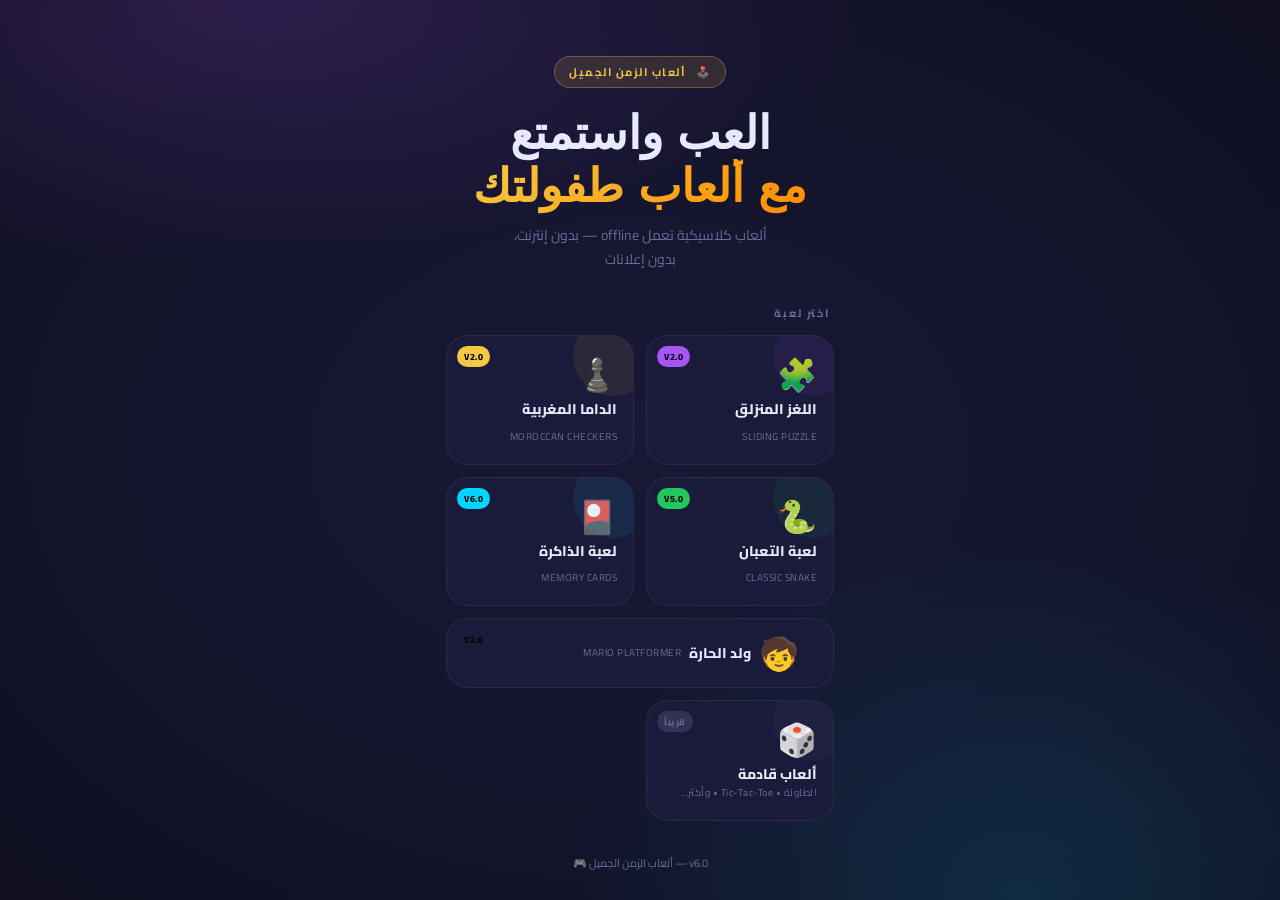
==== commit 1c70d127: "🔧 تحديث index.html: cache-bust v=2.0 + إظهار v2.0 للعبة" ====
--- a/index.html
+++ b/index.html
@@ -96,10 +96,10 @@
       </div>
 
       <div class="home-game-card" data-game="mario" onclick="enterGame('mario')">
-        <div class="home-card-badge">v1.0</div>
+        <div class="home-card-badge">v2.0</div>
         <div class="home-card-emoji">🧒</div>
         <div class="home-card-name">ولد الحارة</div>
-        <div class="home-card-sub">PLATFORMER</div>
+        <div class="home-card-sub">MARIO PLATFORMER</div>
       </div>
 
       <div class="home-game-card" data-game="coming">
@@ -536,14 +536,14 @@
   <!-- ============================================================
        SCRIPTS — Load Order Matters
        ============================================================ -->
-  <script src="shared/utils.js"></script>
-  <script src="games/sliding-puzzle/solver.js"></script>
-  <script src="games/sliding-puzzle/game.js"></script>
-  <script src="games/dama/game.js"></script>
-  <script src="games/snake/game.js"></script>
-  <script src="games/memory/game.js"></script>
-  <script src="games/mario/game.js"></script>
-  <script src="shared/app.js"></script>
+  <script src="shared/utils.js?v=2.0"></script>
+  <script src="games/sliding-puzzle/solver.js?v=2.0"></script>
+  <script src="games/sliding-puzzle/game.js?v=2.0"></script>
+  <script src="games/dama/game.js?v=2.0"></script>
+  <script src="games/snake/game.js?v=2.0"></script>
+  <script src="games/memory/game.js?v=2.0"></script>
+  <script src="games/mario/game.js?v=2.0"></script>
+  <script src="shared/app.js?v=2.0"></script>
 
 </body>
 </html>
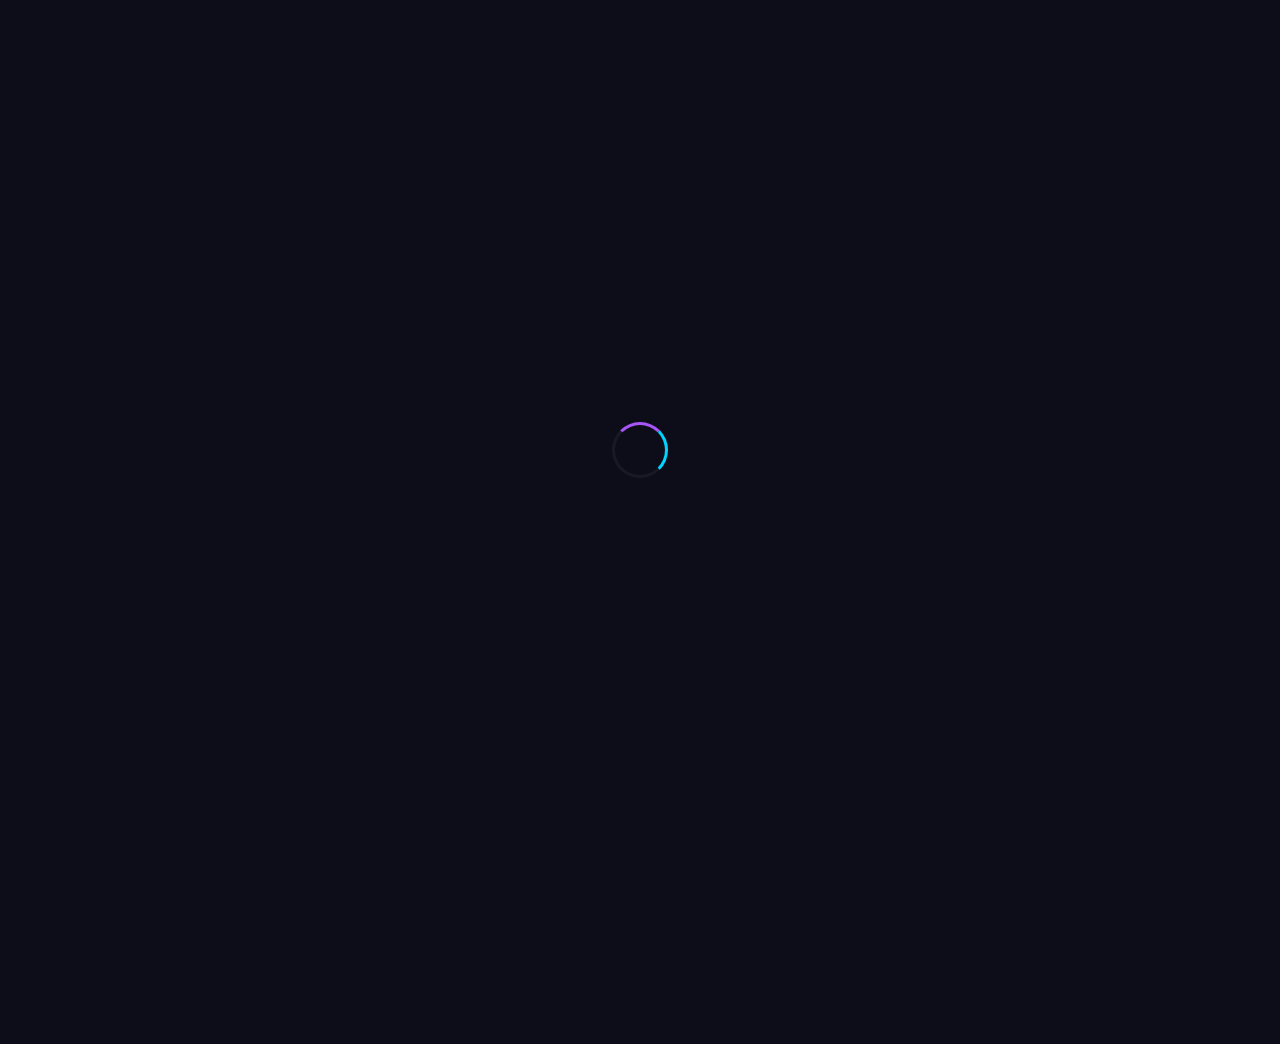
==== commit c6f671ed: "🔥 v4.1 — Auto cache-bust: timestamp dynamic, كل تحديث يظهر فوراً بدون انتظار" ====
--- a/index.html
+++ b/index.html
@@ -33,16 +33,26 @@
        STYLESHEETS — Modular Architecture
        ============================================================ -->
   <!-- Shared Foundation -->
-  <link rel="stylesheet" href="shared/design-system.css" />
-  <link rel="stylesheet" href="shared/layout.css" />
-  <link rel="stylesheet" href="shared/overlays.css" />
+  <link rel="stylesheet" href="shared/design-system.css?V=PLACEHOLDER" />
+  <link rel="stylesheet" href="shared/layout.css?V=PLACEHOLDER" />
+  <link rel="stylesheet" href="shared/overlays.css?V=PLACEHOLDER" />
   <!-- Games -->
-  <link rel="stylesheet" href="games/sliding-puzzle/style.css" />
-  <link rel="stylesheet" href="games/dama/style.css" />
-  <link rel="stylesheet" href="games/snake/style.css" />
-  <link rel="stylesheet" href="games/memory/style.css" />
-  <link rel="stylesheet" href="games/mario/style.css" />
-  <link rel="stylesheet" href="shared/home.css" />
+  <link rel="stylesheet" href="games/sliding-puzzle/style.css?V=PLACEHOLDER" />
+  <link rel="stylesheet" href="games/dama/style.css?V=PLACEHOLDER" />
+  <link rel="stylesheet" href="games/snake/style.css?V=PLACEHOLDER" />
+  <link rel="stylesheet" href="games/memory/style.css?V=PLACEHOLDER" />
+  <link rel="stylesheet" href="games/mario/style.css?V=PLACEHOLDER" />
+  <link rel="stylesheet" href="shared/home.css?V=PLACEHOLDER" />
+
+  <!-- 🔥 CSS cache-bust: replaces V=PLACEHOLDER with fresh timestamp on every load -->
+  <script>
+    (function(){
+      var t = Date.now();
+      document.querySelectorAll('[href*="?V=PLACEHOLDER"]').forEach(function(el){
+        el.href = el.href.replace('V=PLACEHOLDER', 'v=' + t);
+      });
+    })();
+  </script>
 </head>
 
 <body>
@@ -525,6 +535,7 @@
             <button class="mario-btn" id="p-btn-right">▶</button>
           </div>
           <button class="mario-btn" id="p-btn-pause">⏸</button>
+          <button class="mario-btn" id="p-btn-mute">🔊</button>
           <button class="mario-btn" id="p-btn-jump">⬆</button>
         </div>
       </div>
@@ -536,14 +547,30 @@
   <!-- ============================================================
        SCRIPTS — Load Order Matters
        ============================================================ -->
-  <script src="shared/utils.js?v=2.0"></script>
-  <script src="games/sliding-puzzle/solver.js?v=2.0"></script>
-  <script src="games/sliding-puzzle/game.js?v=2.0"></script>
-  <script src="games/dama/game.js?v=2.0"></script>
-  <script src="games/snake/game.js?v=2.0"></script>
-  <script src="games/memory/game.js?v=2.0"></script>
-  <script src="games/mario/game.js?v=2.0"></script>
-  <script src="shared/app.js?v=2.0"></script>
-
+  <!-- 🔥 Auto cache-bust: loads JS with unique timestamp (sequential order preserved) -->
+  <script>
+    (function(){
+      var ver = Date.now();
+      var scripts = [
+        'shared/utils.js',
+        'games/sliding-puzzle/solver.js',
+        'games/sliding-puzzle/game.js',
+        'games/dama/game.js',
+        'games/snake/game.js',
+        'games/memory/game.js',
+        'games/mario/game.js',
+        'shared/app.js'
+      ];
+      function loadNext(i){
+        if(i >= scripts.length) return;
+        var s = document.createElement('script');
+        s.src = scripts[i] + '?v=' + ver;
+        s.onload = function(){ loadNext(i+1); };
+        s.onerror = function(){ loadNext(i+1); };
+        document.body.appendChild(s);
+      }
+      loadNext(0);
+    })();
+  </script>
 </body>
 </html>
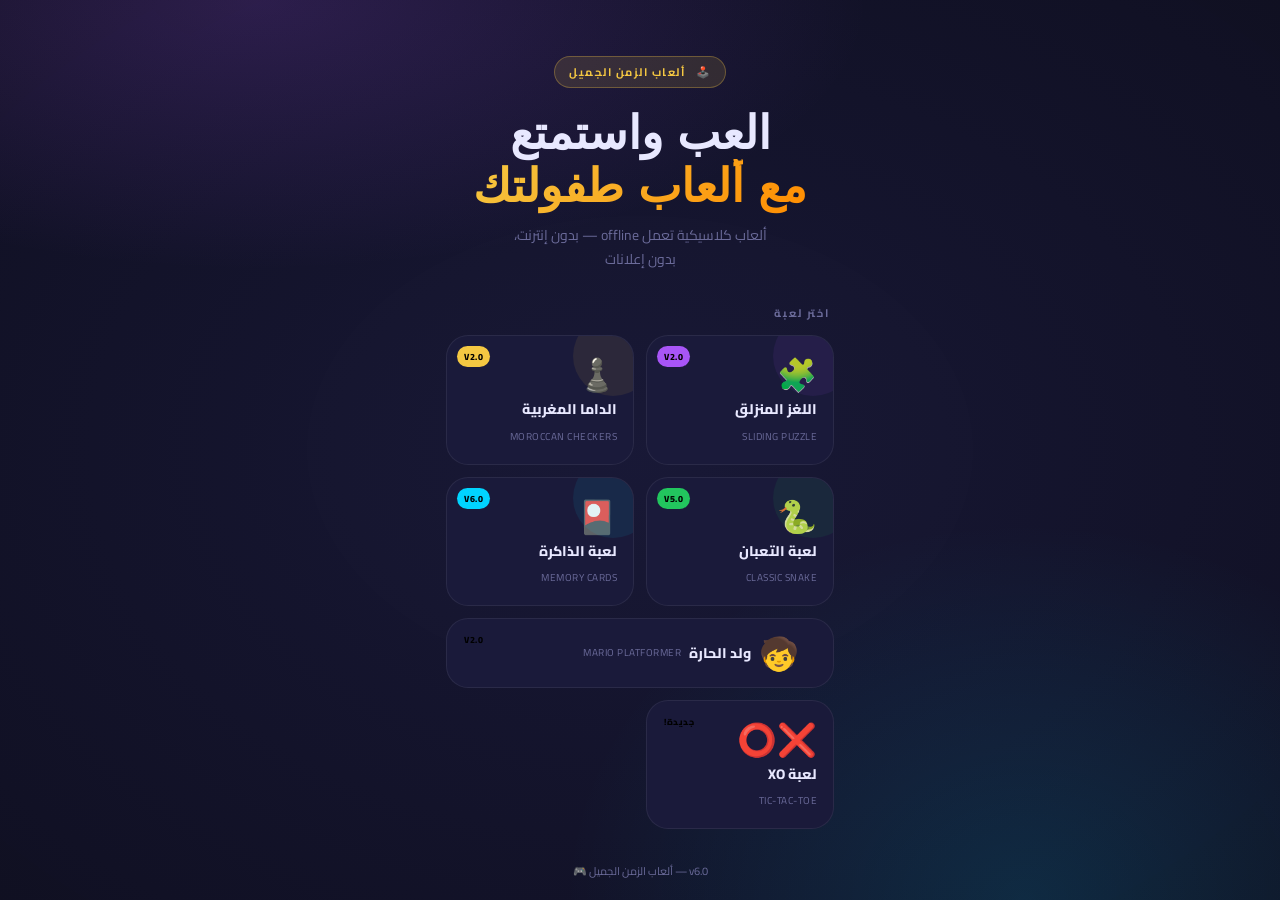
==== commit 937f3894: "🔄 auto-sync: تحديث تلقائي" ====
--- a/index.html
+++ b/index.html
@@ -42,6 +42,7 @@
   <link rel="stylesheet" href="games/snake/style.css?V=PLACEHOLDER" />
   <link rel="stylesheet" href="games/memory/style.css?V=PLACEHOLDER" />
   <link rel="stylesheet" href="games/mario/style.css?V=PLACEHOLDER" />
+  <link rel="stylesheet" href="games/xo/style.css?V=PLACEHOLDER" />
   <link rel="stylesheet" href="shared/home.css?V=PLACEHOLDER" />
 
   <!-- 🔥 CSS cache-bust: replaces V=PLACEHOLDER with fresh timestamp on every load -->
@@ -112,13 +113,11 @@
         <div class="home-card-sub">MARIO PLATFORMER</div>
       </div>
 
-      <div class="home-game-card" data-game="coming">
-        <div class="home-card-coming">قريباً</div>
-        <div class="home-card-emoji">🎲</div>
-        <div style="flex:1">
-          <div class="home-card-name">ألعاب قادمة</div>
-          <div class="home-card-sub">الطاولة • Tic-Tac-Toe • وأكثر...</div>
-        </div>
+      <div class="home-game-card" data-game="xo" onclick="enterGame('xo')">
+        <div class="home-card-badge">جديدة!</div>
+        <div class="home-card-emoji">❌⭕</div>
+        <div class="home-card-name">لعبة XO</div>
+        <div class="home-card-sub">TIC-TAC-TOE</div>
       </div>
 
     </div>
@@ -509,6 +508,25 @@
       </div>
     </div>
 
+    <!-- ============================================================
+         XO SECTION — TIC-TAC-TOE
+    ============================================================ -->
+    <div id="xoSection">
+      <div class="xo-status" id="xoStatus">دورك ❌</div>
+      <div class="xo-difficulty">
+        <button class="xo-diff-btn active" onclick="XO.setDifficulty('easy')">😊 سهل</button>
+        <button class="xo-diff-btn" onclick="XO.setDifficulty('medium')">🤔 متوسط</button>
+        <button class="xo-diff-btn" onclick="XO.setDifficulty('hard')">🧠 صعب</button>
+      </div>
+      <div class="xo-board" id="xoBoard"></div>
+      <div class="xo-score">
+        <span>❌ <b id="xoScoreX">0</b></span>
+        <span>🤝 <b id="xoScoreDraw">0</b></span>
+        <span>⭕ <b id="xoScoreO">0</b></span>
+      </div>
+      <button class="btn btn-primary" onclick="XO.reset()">🔄 لعبة جديدة</button>
+    </div>
+
     <footer class="footer" id="mainFooter">v5.0 — التعبان الكلاسيكي 🐍</footer>
 
     <!-- ============================================================
@@ -559,6 +577,7 @@
         'games/snake/game.js',
         'games/memory/game.js',
         'games/mario/game.js',
+        'games/xo/game.js',
         'shared/app.js'
       ];
       function loadNext(i){
--- a/games/xo/style.css
+++ b/games/xo/style.css
@@ -0,0 +1,128 @@
+/* ============================================================
+   XO GAME (TIC-TAC-TOE) — Style
+   ============================================================ */
+
+#xoSection {
+  display: none;
+  flex-direction: column;
+  align-items: center;
+  width: 100%;
+  gap: 16px;
+  padding-bottom: 24px;
+}
+#xoSection.visible { display: flex; }
+
+/* ── Status ── */
+.xo-status {
+  font-size: 18px;
+  font-weight: 700;
+  color: var(--text-primary);
+  text-align: center;
+  min-height: 28px;
+  transition: color 0.3s;
+}
+
+/* ── Difficulty ── */
+.xo-difficulty {
+  display: flex;
+  gap: 8px;
+  justify-content: center;
+}
+.xo-diff-btn {
+  padding: 8px 18px;
+  border-radius: 20px;
+  border: 2px solid rgba(0,212,255,.25);
+  background: var(--bg-card);
+  color: var(--text-muted);
+  font-family: 'Cairo', sans-serif;
+  font-size: 13px;
+  cursor: pointer;
+  transition: all 180ms;
+}
+.xo-diff-btn.active {
+  background: var(--accent-cyan);
+  color: #000;
+  border-color: var(--accent-cyan);
+  font-weight: 700;
+}
+
+/* ── Board ── */
+.xo-board {
+  display: grid;
+  grid-template-columns: repeat(3, 1fr);
+  gap: 8px;
+  max-width: 300px;
+  width: 100%;
+  padding: 0 8px;
+}
+
+/* ── Cells ── */
+.xo-cell {
+  aspect-ratio: 1;
+  background: var(--bg-card);
+  border-radius: 16px;
+  cursor: pointer;
+  font-size: 48px;
+  font-weight: 800;
+  display: flex;
+  align-items: center;
+  justify-content: center;
+  transition: all 0.2s;
+  border: 2px solid rgba(0,212,255,.1);
+  user-select: none;
+  -webkit-user-select: none;
+  animation: popIn 250ms cubic-bezier(0.34,1.56,0.64,1);
+}
+.xo-cell:active {
+  transform: scale(0.95);
+}
+.xo-cell.filled {
+  cursor: default;
+}
+.xo-cell.x {
+  color: var(--accent-cyan);
+  text-shadow: 0 0 12px rgba(0,212,255,.5);
+  border-color: rgba(0,212,255,.3);
+}
+.xo-cell.o {
+  color: var(--accent-gold);
+  text-shadow: 0 0 12px rgba(245,200,66,.5);
+  border-color: rgba(245,200,66,.3);
+}
+.xo-cell.win {
+  animation: winPulse 600ms ease infinite alternate;
+}
+.xo-cell:hover:not(.filled) {
+  border-color: rgba(0,212,255,.4);
+  background: rgba(0,212,255,.08);
+}
+
+/* ── Score ── */
+.xo-score {
+  display: flex;
+  gap: 16px;
+  justify-content: center;
+  font-size: 14px;
+  color: var(--text-muted);
+}
+.xo-score span {
+  background: var(--bg-card);
+  border-radius: 12px;
+  padding: 8px 16px;
+  border: 1px solid rgba(0,212,255,.1);
+}
+.xo-score b {
+  color: var(--text-primary);
+  font-size: 16px;
+}
+
+/* ── Animations ── */
+@keyframes popIn {
+  0%   { transform: scale(0); opacity: 0; }
+  100% { transform: scale(1); opacity: 1; }
+}
+
+@keyframes winPulse {
+  0%   { transform: scale(1);   box-shadow: 0 0 0 rgba(34,197,94,0); }
+  100% { transform: scale(1.06); box-shadow: 0 0 18px rgba(34,197,94,.5); }
+}
